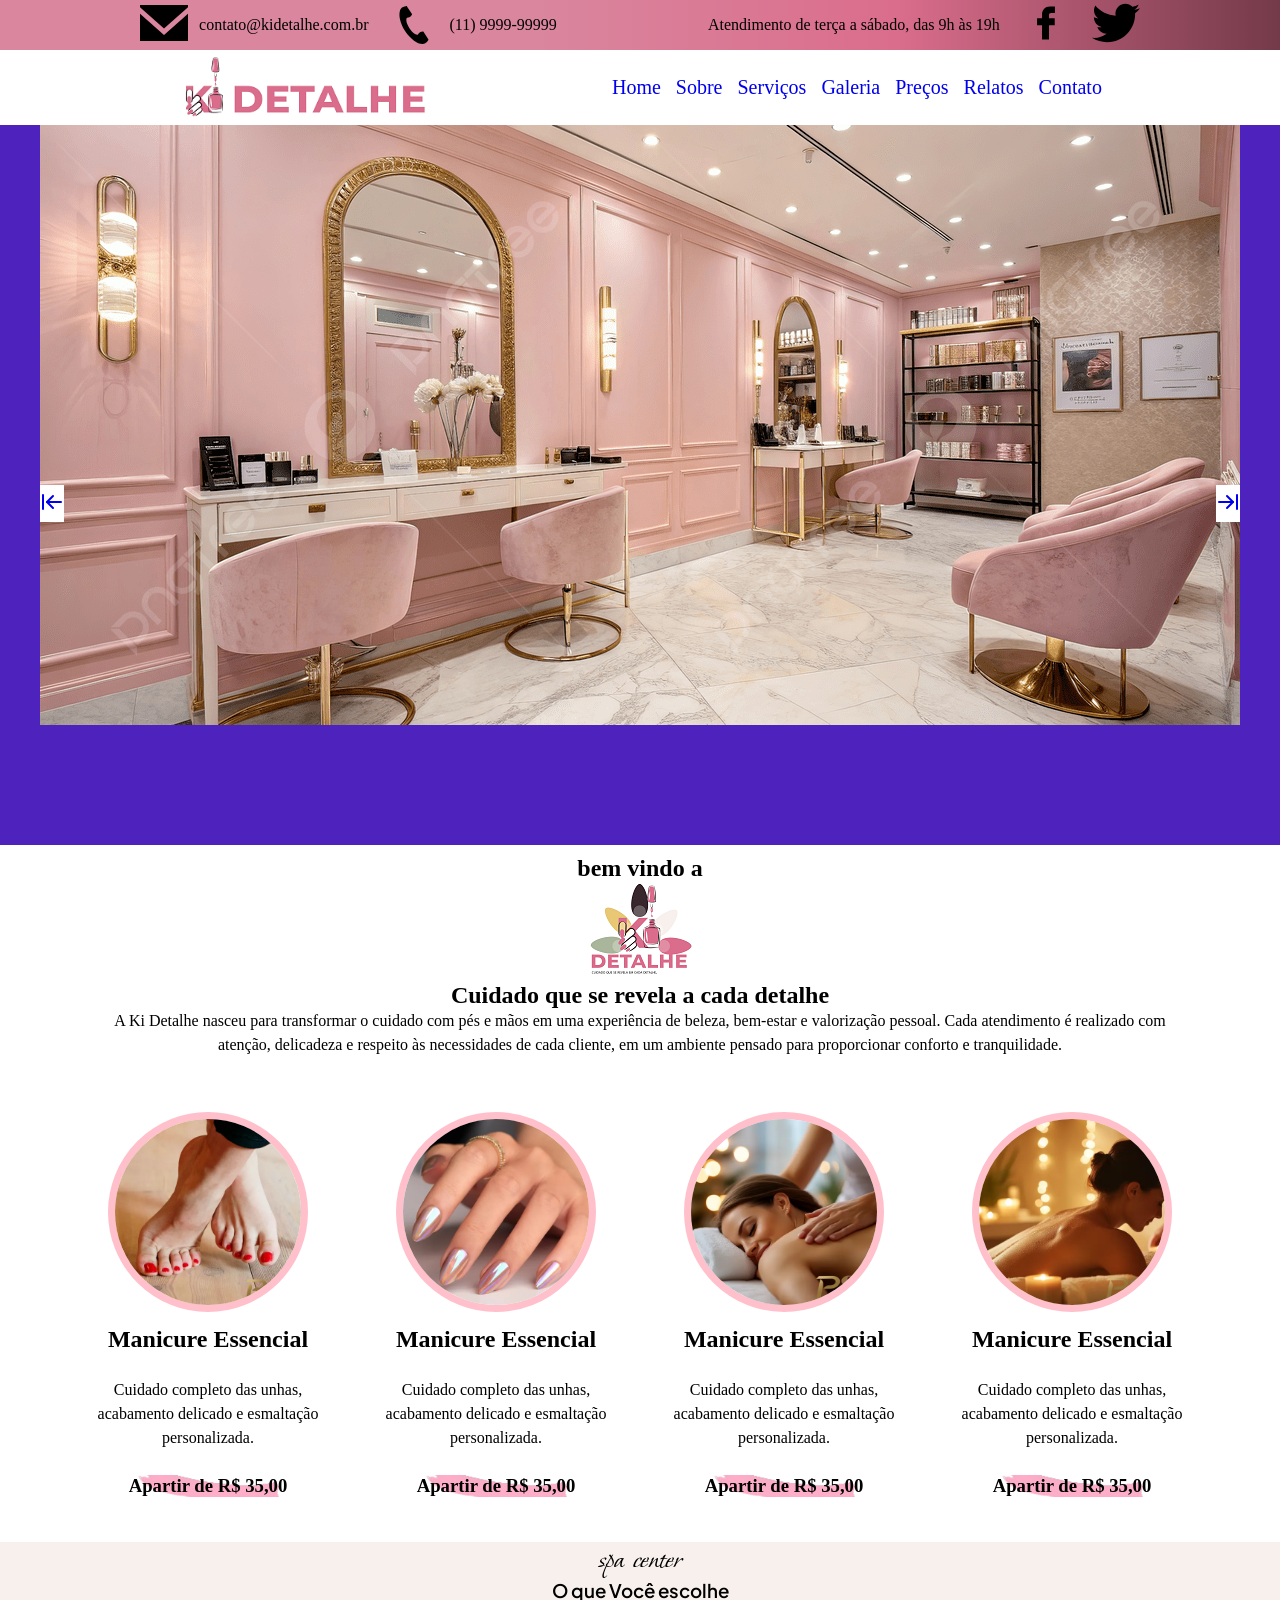
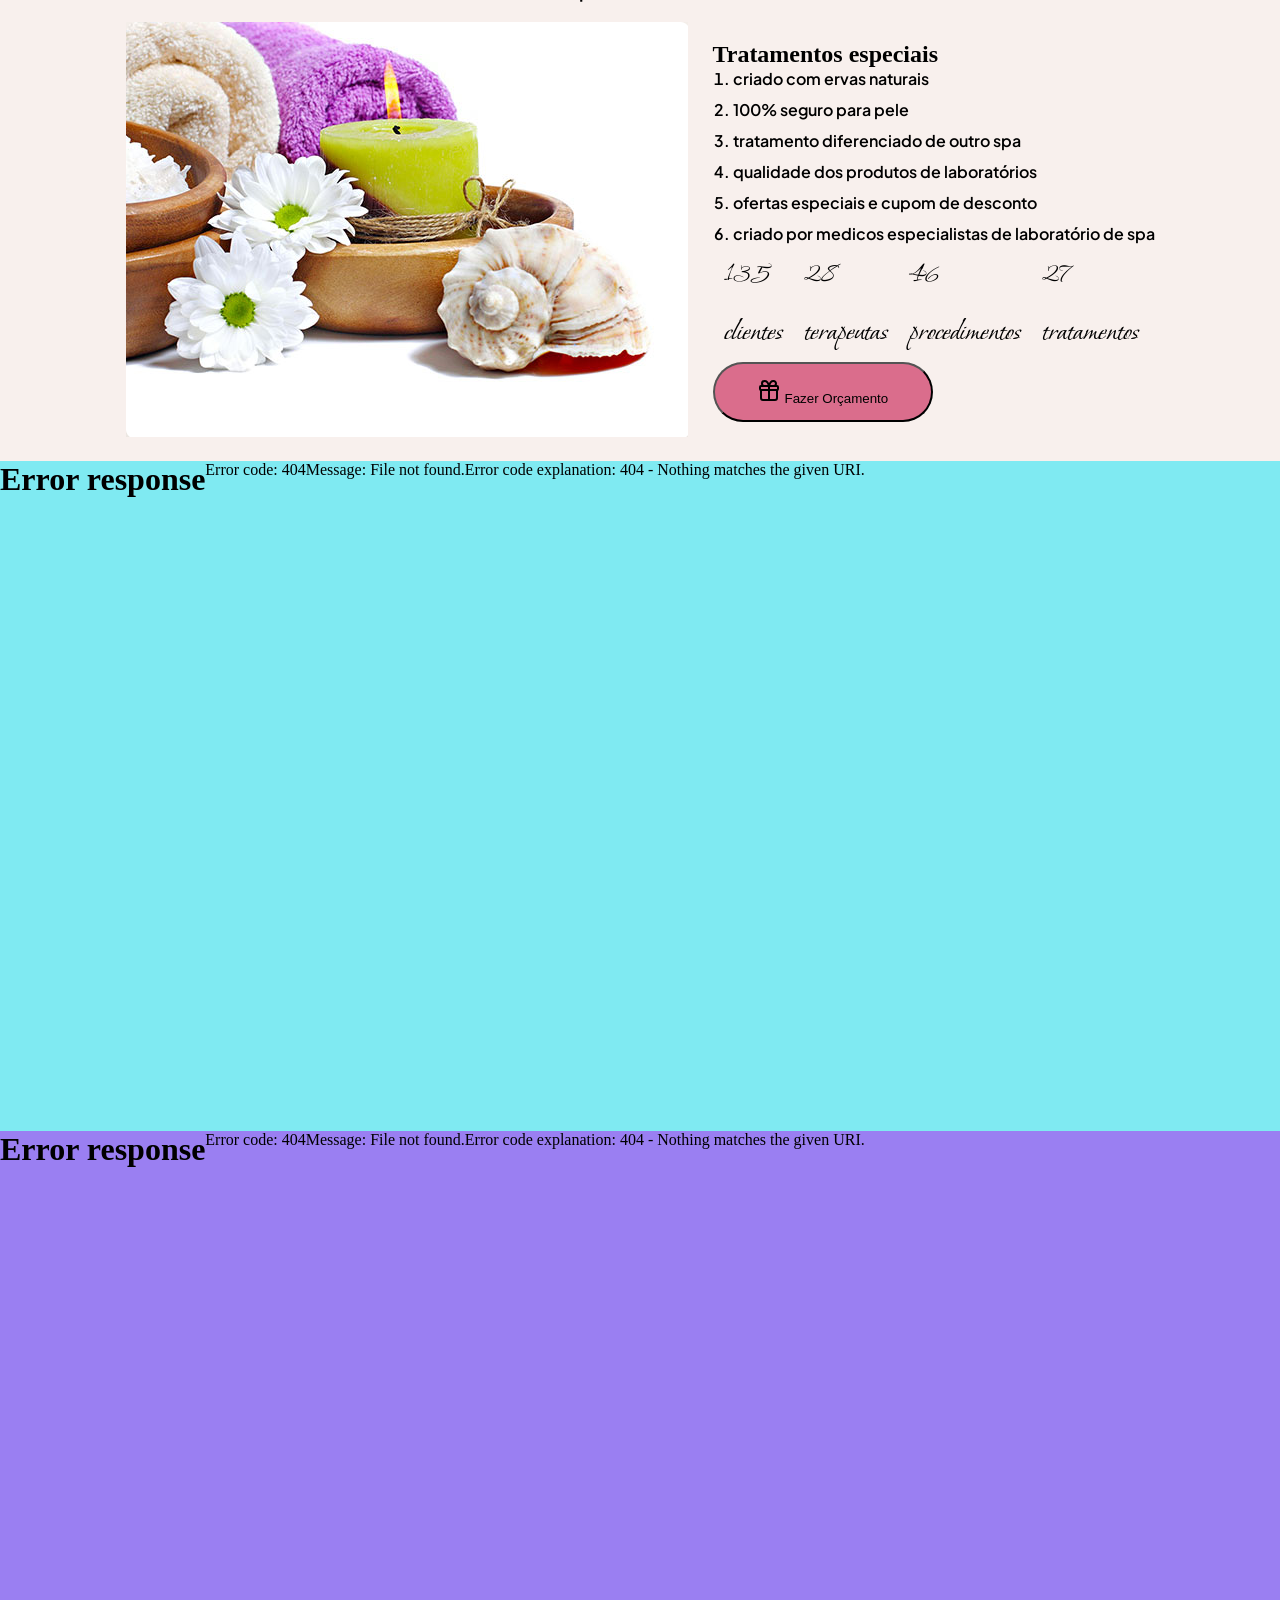
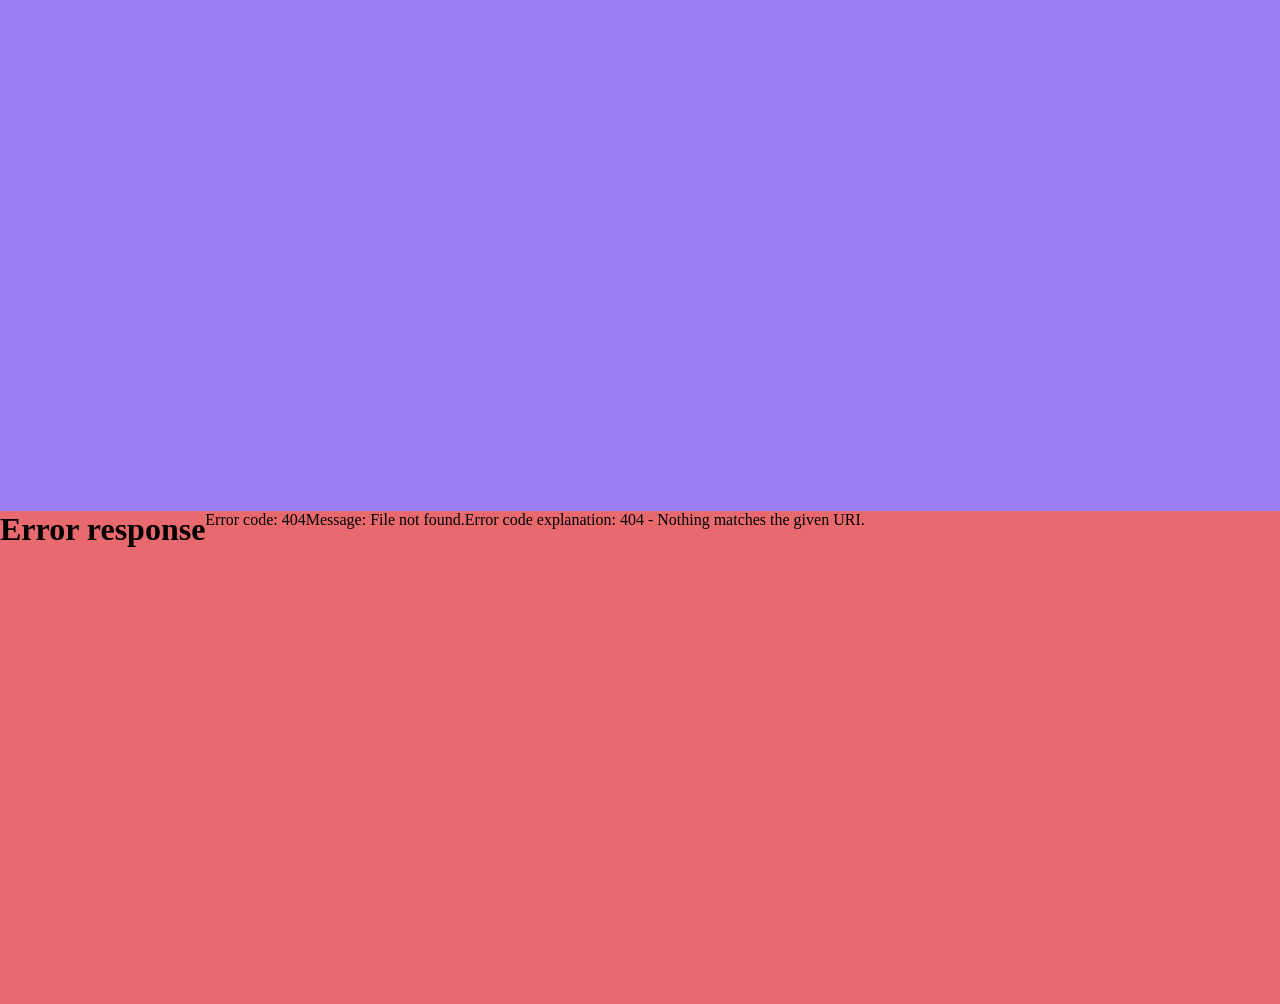
==== index.html @ 9869a2ab "comportamento do slide do hero" ====
<!DOCTYPE html>
<html lang="pt-BR">
<head>
    <meta charset="UTF-8">
    <meta name="viewport" content="width=device-width, initial-scale=1.0">
    <title>Ki detalhe - pés e mãos</title>
    <meta name="description" content="Página de cuidados de beleza para pés e mãos, cuide bem da saúde dos seus pés">
    <meta name="keywords" content="estestica, pedicure">
    <meta property="og:title" content="Ki detalhe - pés e mãos">
    <meta property="og:description" content="Página de cuidados de beleza para pés e mãos, cuide bem da saúde dos seus pés">
    <meta property="og:type" content="website">
    <meta property="og:url" content="https://www.example.com">
    <meta property="og:image" content="https://www.example.com/image.jpg">
    <meta name="twitter:card" content="summary_large_image">
    <meta name="twitter:title" content="Ki detalhe - pés e mãos">
    <meta name="twitter:description" content="Página de cuidados de beleza para pés e mãos, cuide bem da saúde dos seus pés">
    <meta name="twitter:image" content="https://www.example.com/image.jpg">
    <link rel="preconnect" href="https://fonts.googleapis.com">
    <link rel="preconnect" href="https://fonts.gstatic.com" crossorigin>
    <link href="https://fonts.googleapis.com/css2?family=Bonheur+Royale&family=Plus+Jakarta+Sans:ital,wght@0,200..800;1,200..800&display=swap" rel="stylesheet">
    <link rel="stylesheet" href="src/css/style.css">
    <script src="./src/js/lucide.min.js"></script>
    <!-- <script src="./src/js/scriptAula1JS.js"></script> -->
     
</head>
<body>
    <header>
        <nav>
            <ul class="nav-secundaria">
                <li class="nav-secundaria--coluna1">
                    <span>
                        <a href="#contato">
                            <svg width="48px" height="48px" viewBox="0 -2.5 20 20" version="1.1" xmlns="http://www.w3.org/2000/svg" xmlns:xlink="http://www.w3.org/1999/xlink" fill="#000000"><g id="SVGRepo_bgCarrier" stroke-width="0"></g><g id="SVGRepo_tracerCarrier" stroke-linecap="round" stroke-linejoin="round"></g><g id="SVGRepo_iconCarrier"> <title>email [#1572]</title> <desc>Created with Sketch.</desc> <defs> </defs> <g id="Page-1" stroke="none" stroke-width="1" fill="none" fill-rule="evenodd"> <g id="Dribbble-Light-Preview" transform="translate(-340.000000, -922.000000)" fill="#000000"> <g id="icons" transform="translate(56.000000, 160.000000)"> <path d="M294,774.474 L284,765.649 L284,777 L304,777 L304,765.649 L294,774.474 Z M294.001,771.812 L284,762.981 L284,762 L304,762 L304,762.981 L294.001,771.812 Z" id="email-[#1572]"> </path> </g> </g> </g> </g></svg>
                        </a>
                        <text class="texto-nav-secundaria">contato@kidetalhe.com.br</text>
                    </span>
                    <span>
                        <svg  class="texto-nav-secundaria" height="38px" width="48px" version="1.1" id="_x32_" xmlns="http://www.w3.org/2000/svg" xmlns:xlink="http://www.w3.org/1999/xlink" viewBox="0 0 512 512" xml:space="preserve" fill="#000000"><g id="SVGRepo_bgCarrier" stroke-width="0"></g><g id="SVGRepo_tracerCarrier" stroke-linecap="round" stroke-linejoin="round"></g><g id="SVGRepo_iconCarrier"> <style type="text/css"> .st0{fill:#000000;} </style> <g> <path class="st0" d="M94.811,21.696c-35.18,22.816-42.091,94.135-28.809,152.262c10.344,45.266,32.336,105.987,69.42,163.165 c34.886,53.79,83.557,102.022,120.669,129.928c47.657,35.832,115.594,58.608,150.774,35.792 c17.789-11.537,44.218-43.058,45.424-48.714c0,0-15.498-23.896-18.899-29.14l-51.972-80.135 c-3.862-5.955-28.082-0.512-40.386,6.457c-16.597,9.404-31.882,34.636-31.882,34.636c-11.38,6.575-20.912,0.024-40.828-9.142 c-24.477-11.262-51.997-46.254-73.9-77.947c-20.005-32.923-40.732-72.322-41.032-99.264c-0.247-21.922-2.341-33.296,8.304-41.006 c0,0,29.272-3.666,44.627-14.984c11.381-8.392,26.228-28.286,22.366-34.242l-51.972-80.134c-3.401-5.244-18.899-29.14-18.899-29.14 C152.159-1.117,112.6,10.159,94.811,21.696z"></path> </g> </g></svg>
                        <text class="texto-nav-secundaria">(11) 9999-99999</text>
                    </span>
                </li>
                <li class="nav-secundaria--coluna2">
                    <span>
                        <text class="texto-nav-secundaria">Atendimento de terça a sábado, das 9h às 19h</text>
                    </span>
                    <span>
                        <a href="https://facebook.com/kidetalhe" target="_blank">
                            <svg fill="#000000" width="48px" height="48px" viewBox="0 0 32 32" xmlns="http://www.w3.org/2000/svg"><g id="SVGRepo_bgCarrier" stroke-width="0"></g><g id="SVGRepo_tracerCarrier" stroke-linecap="round" stroke-linejoin="round"></g><g id="SVGRepo_iconCarrier"><path d="M21.95 5.005l-3.306-.004c-3.206 0-5.277 2.124-5.277 5.415v2.495H10.05v4.515h3.317l-.004 9.575h4.641l.004-9.575h3.806l-.003-4.514h-3.803v-2.117c0-1.018.241-1.533 1.566-1.533l2.366-.001.01-4.256z"></path></g></svg>
                        </a>
                    </span>
                    <span>
                        <a href="https://x.com/kidetalhe" target="_blank">
                            <svg width="48px" height="48px" viewBox="0 -2 20 20" version="1.1" xmlns="http://www.w3.org/2000/svg" xmlns:xlink="http://www.w3.org/1999/xlink" fill="#000000"><g id="SVGRepo_bgCarrier" stroke-width="0"></g><g id="SVGRepo_tracerCarrier" stroke-linecap="round" stroke-linejoin="round"></g><g id="SVGRepo_iconCarrier"> <title>twitter [#154]</title> <desc>Created with Sketch.</desc> <defs> </defs> <g id="Page-1" stroke="none" stroke-width="1" fill="none" fill-rule="evenodd"> <g id="Dribbble-Light-Preview" transform="translate(-60.000000, -7521.000000)" fill="#000000"> <g id="icons" transform="translate(56.000000, 160.000000)"> <path d="M10.29,7377 C17.837,7377 21.965,7370.84365 21.965,7365.50546 C21.965,7365.33021 21.965,7365.15595 21.953,7364.98267 C22.756,7364.41163 23.449,7363.70276 24,7362.8915 C23.252,7363.21837 22.457,7363.433 21.644,7363.52751 C22.5,7363.02244 23.141,7362.2289 23.448,7361.2926 C22.642,7361.76321 21.761,7362.095 20.842,7362.27321 C19.288,7360.64674 16.689,7360.56798 15.036,7362.09796 C13.971,7363.08447 13.518,7364.55538 13.849,7365.95835 C10.55,7365.79492 7.476,7364.261 5.392,7361.73762 C4.303,7363.58363 4.86,7365.94457 6.663,7367.12996 C6.01,7367.11125 5.371,7366.93797 4.8,7366.62489 L4.8,7366.67608 C4.801,7368.5989 6.178,7370.2549 8.092,7370.63591 C7.488,7370.79836 6.854,7370.82199 6.24,7370.70483 C6.777,7372.35099 8.318,7373.47829 10.073,7373.51078 C8.62,7374.63513 6.825,7375.24554 4.977,7375.24358 C4.651,7375.24259 4.325,7375.22388 4,7375.18549 C5.877,7376.37088 8.06,7377 10.29,7376.99705" id="twitter-[#154]"> </path> </g> </g> </g> </g></svg>
                        </a>
                    </span>
                </li>
            </ul>
            <ul class="nav-primaria">
               <img src="./src/img/navbar/logo.png" alt="logo do kidetalhe" id="logo">
               <ul class="navegacao">
                    <li>
                        <a href="#">Home</a>
                    </li>
                    <li>
                        <a href="#about_section">Sobre</a>
                    </li>
                    <li>
                        <a href="#services_section">Serviços</a>
                    </li>
                    <li>
                        <a href="#gallery_section">Galeria</a>
                    </li>
                    <li>
                        <a href="#prices_section">Preços</a>
                    </li>
                    <li>
                        <a href="#rating_sectino">Relatos</a>
                    </li>
                    <li>
                        <a href="contato.html">Contato</a>
                    </li>
               </ul>
            </ul>
        </nav>
    </header>
    <main>
        <section id="hero">
            
        </section>
        <section id="sobre">
            
        </section>
        <section id="servicos">
            
        </section>
        <section id="galeria">

        </section>
        <section id="precos">

        </section>
        <section id="relatos">

        </section>
    </main>
    <footer>

    </footer>



  <script src="./src/js/main.js"></script>
  <script src="./src/js/hero_slide.js"></script>
<script>
    

</script>
</body>
</html>
---- src/css/style.css ----
@import url('./variaveis.css');
@import url('./base.css');
@import url('./responsivo.css');
@import url('./navbar.css');
@import url('./hero.css');
@import url('./sobre.css');
@import url('./servicos.css');
@import url('./galeria.css');
@import url('./precos.css');
@import url('./relatos.css');
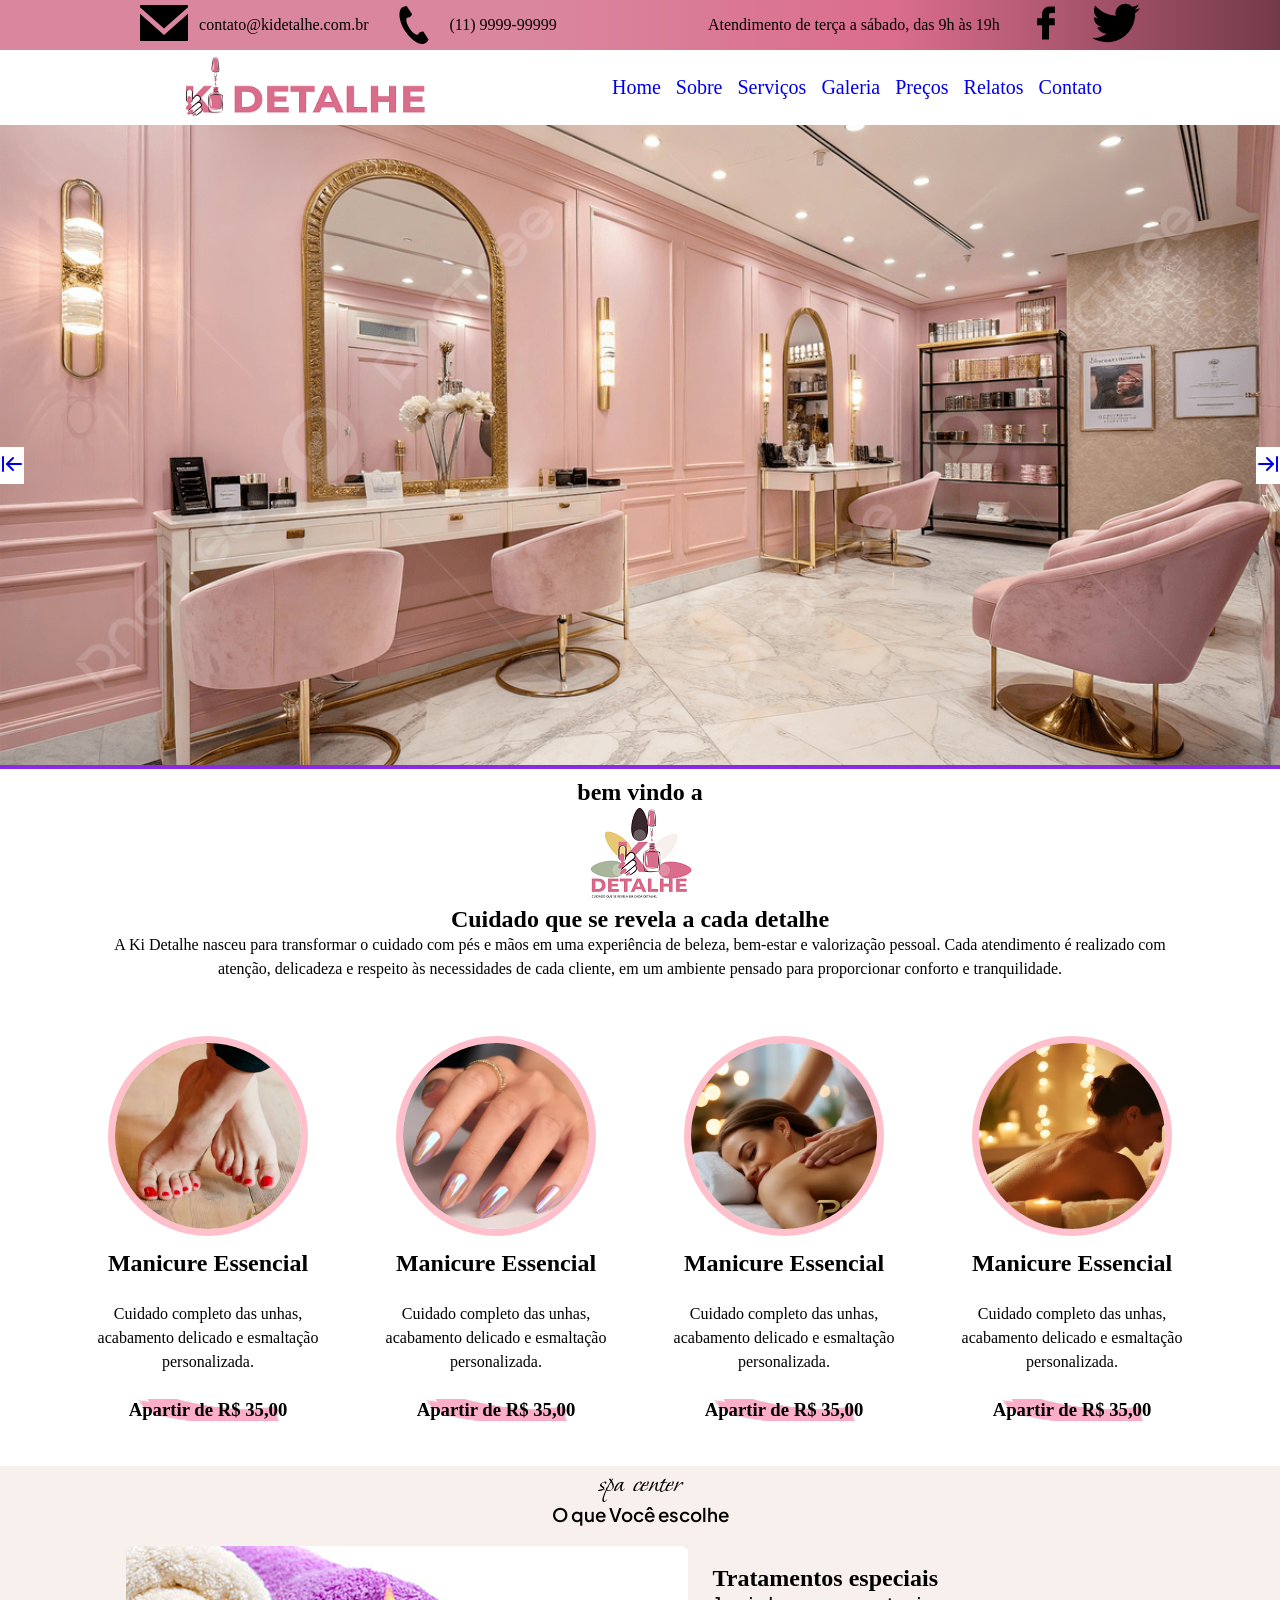
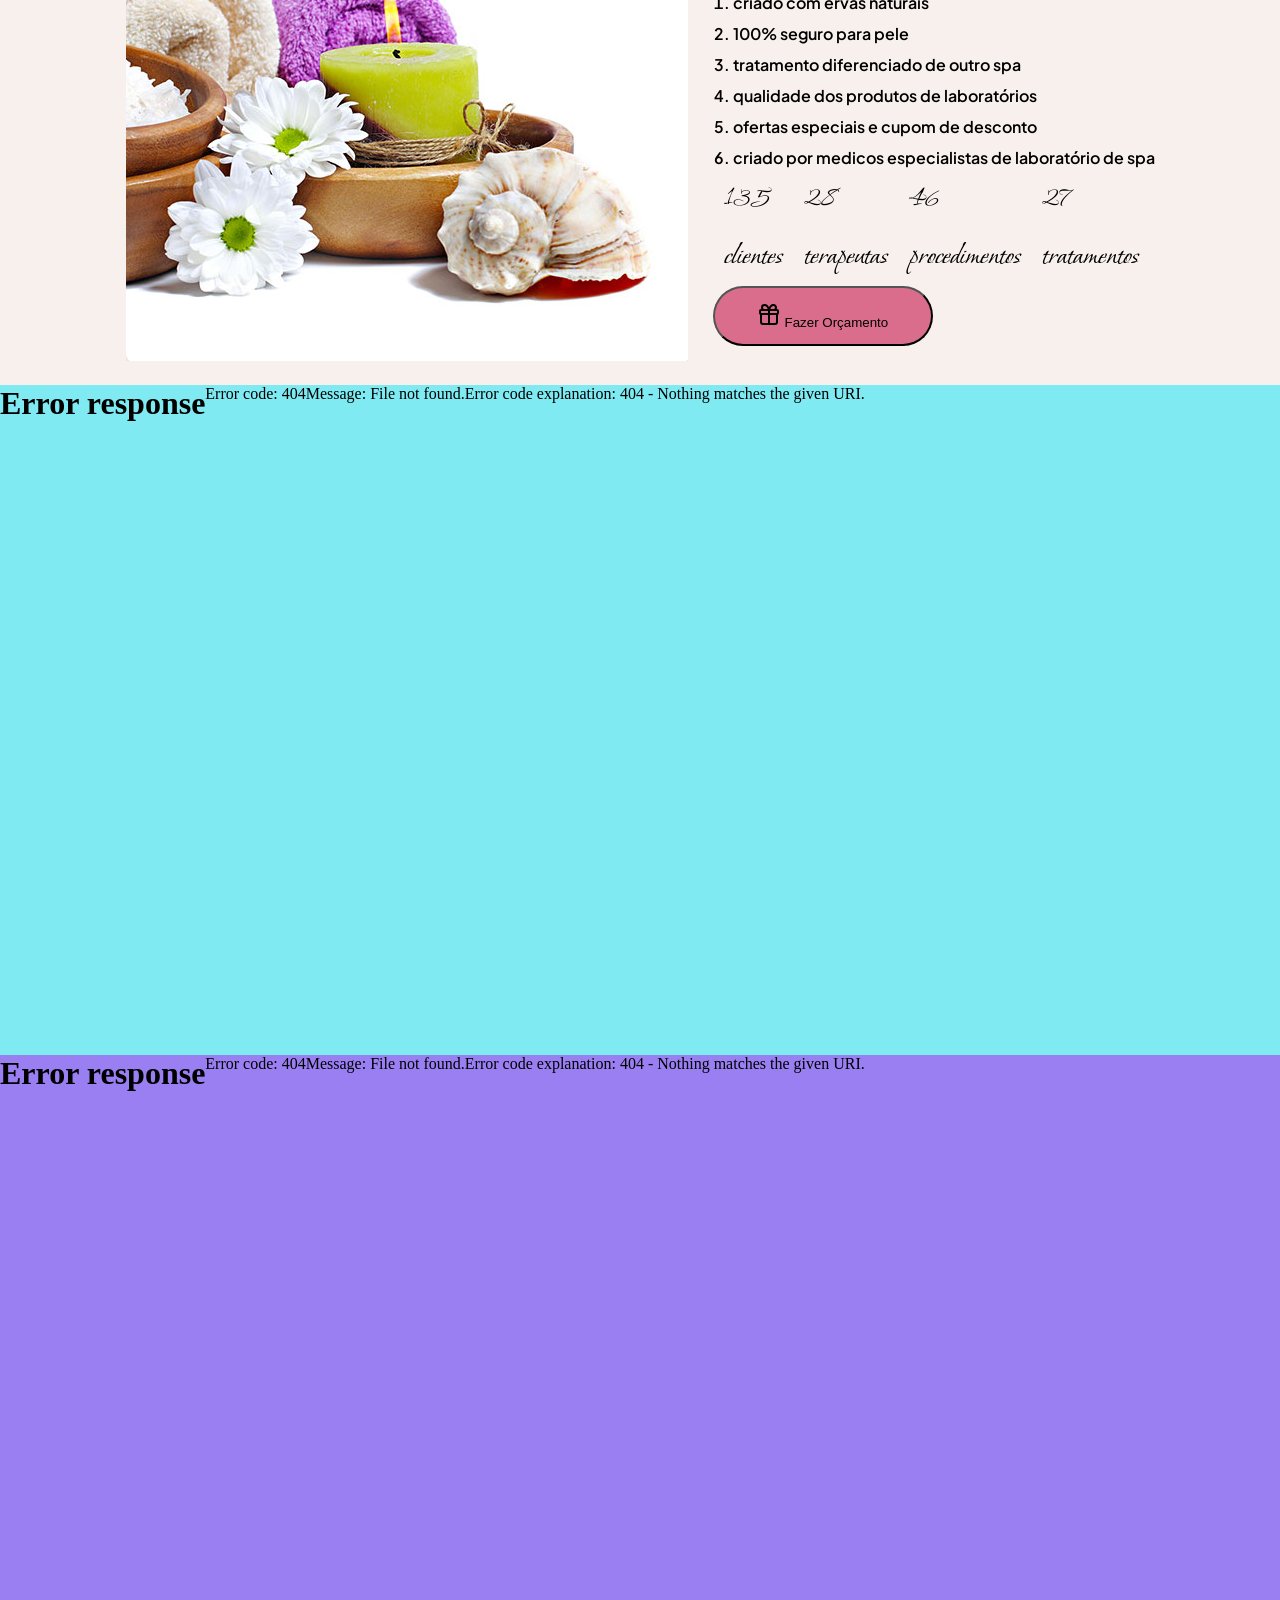
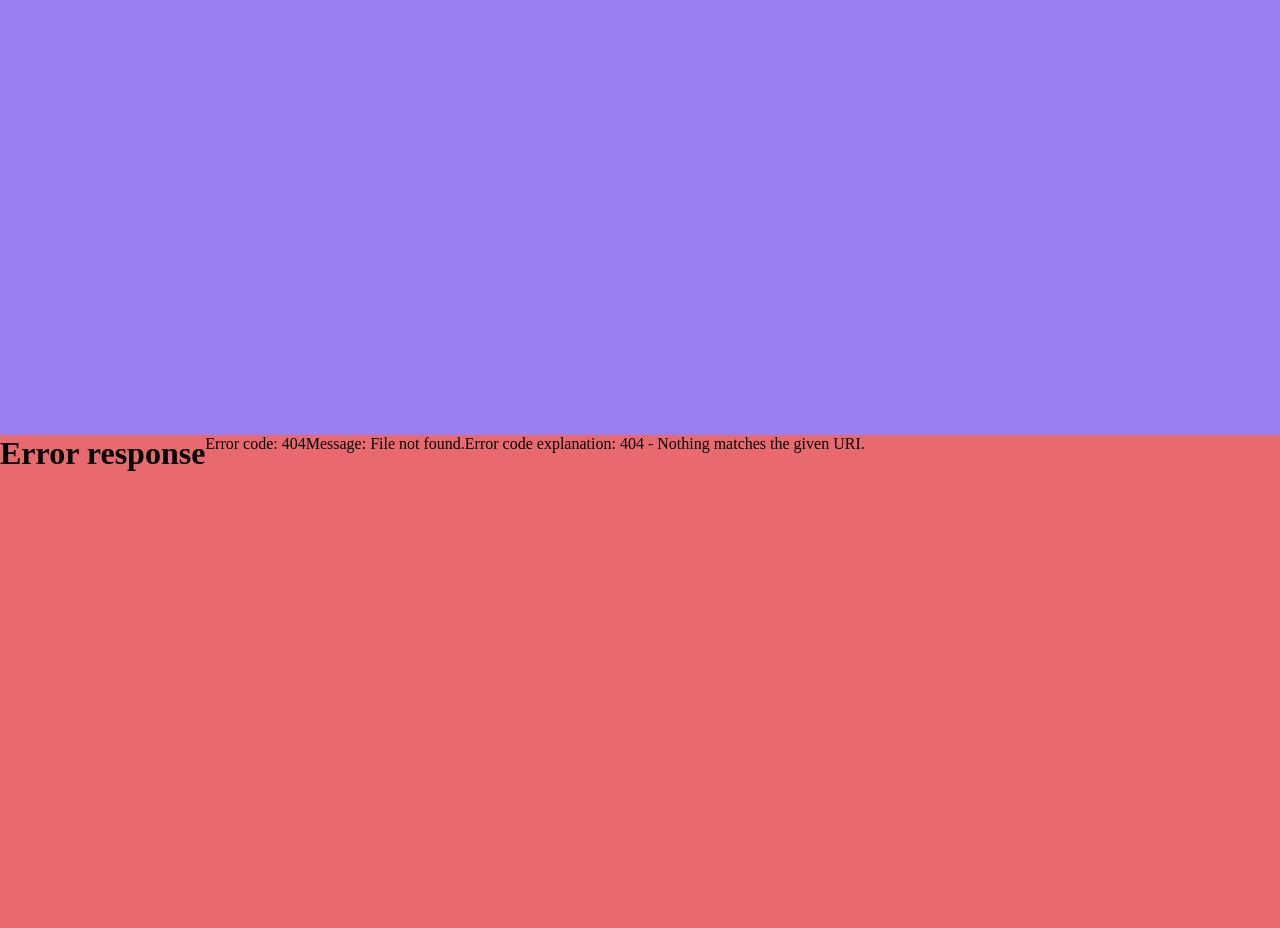
==== commit 8b33406b: "criação do slide na seção hero (entendimento de arrays)" ====
--- a/index.html
+++ b/index.html
@@ -109,8 +109,7 @@
 
 
 
-  <script src="./src/js/main.js"></script>
-  <script src="./src/js/hero_slide.js"></script>
+  <script src="./src/js/main.js" type="module"></script>
 <script>
     
 
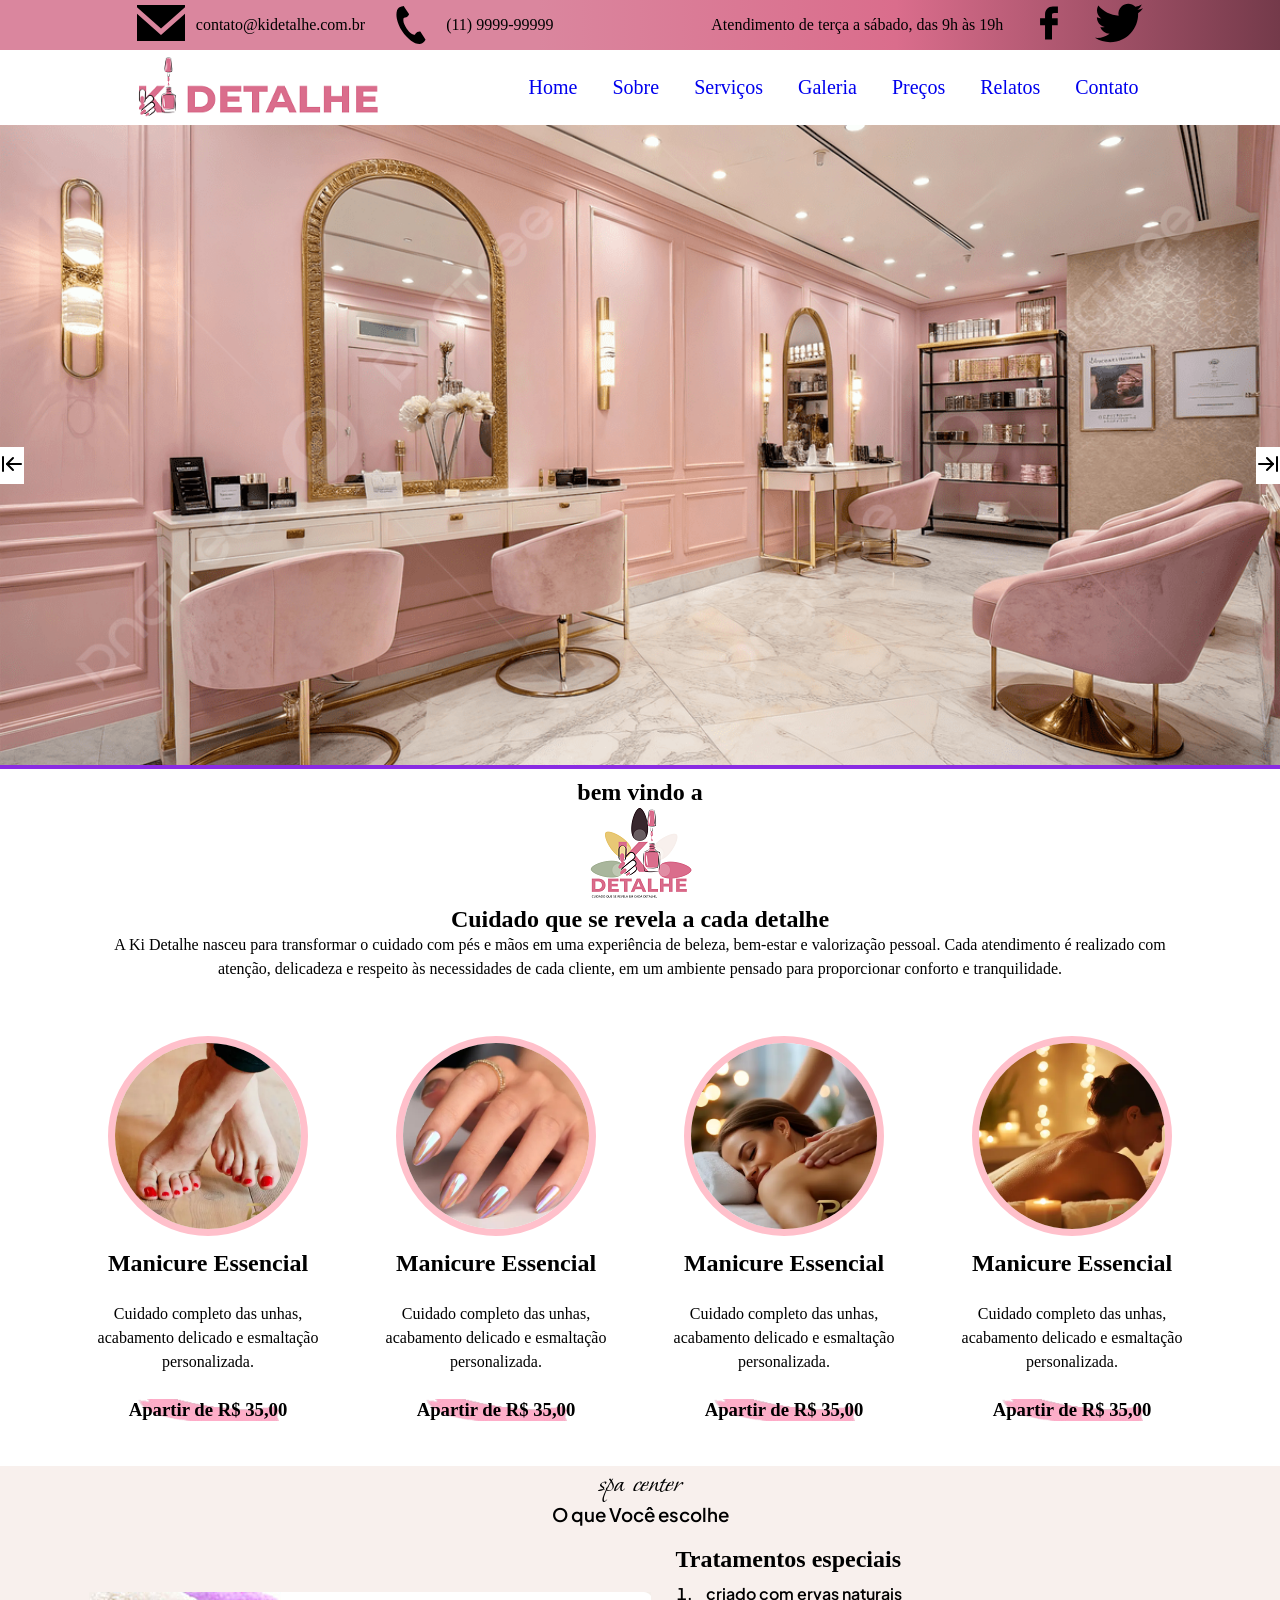
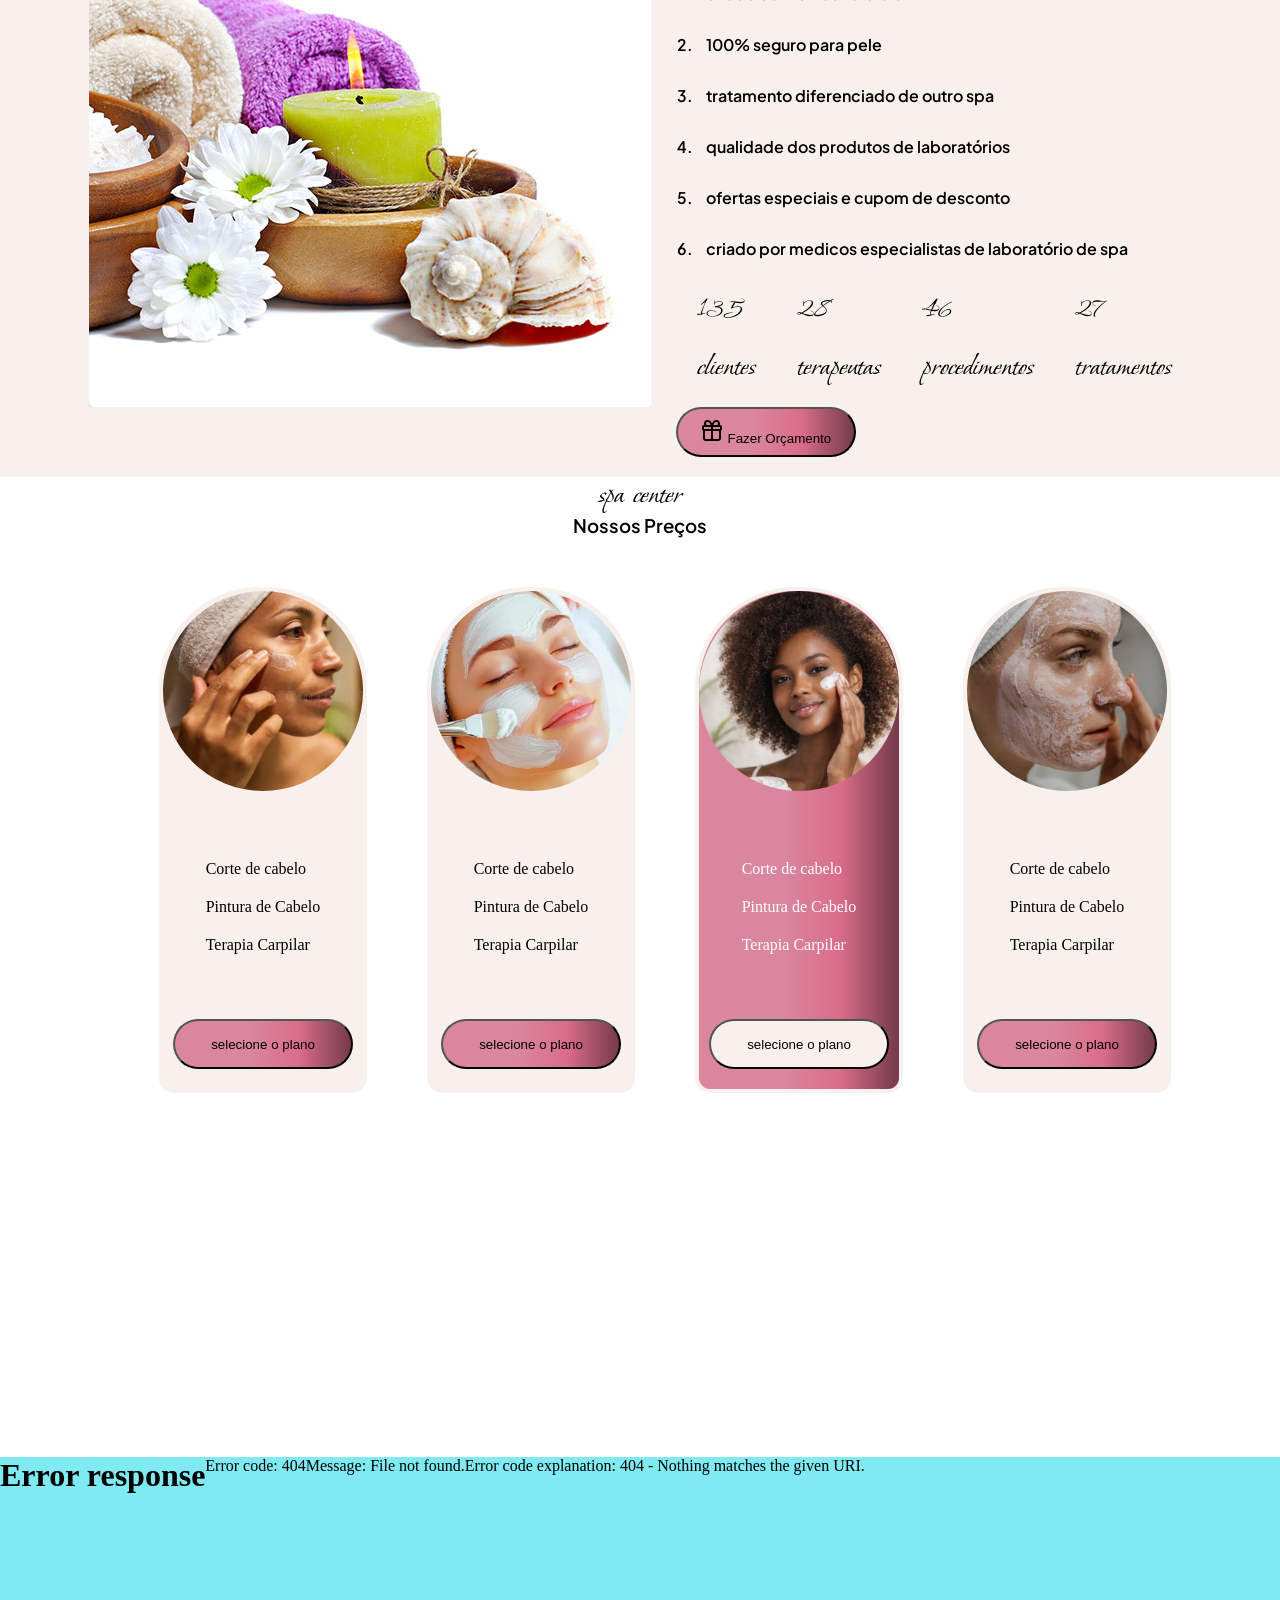
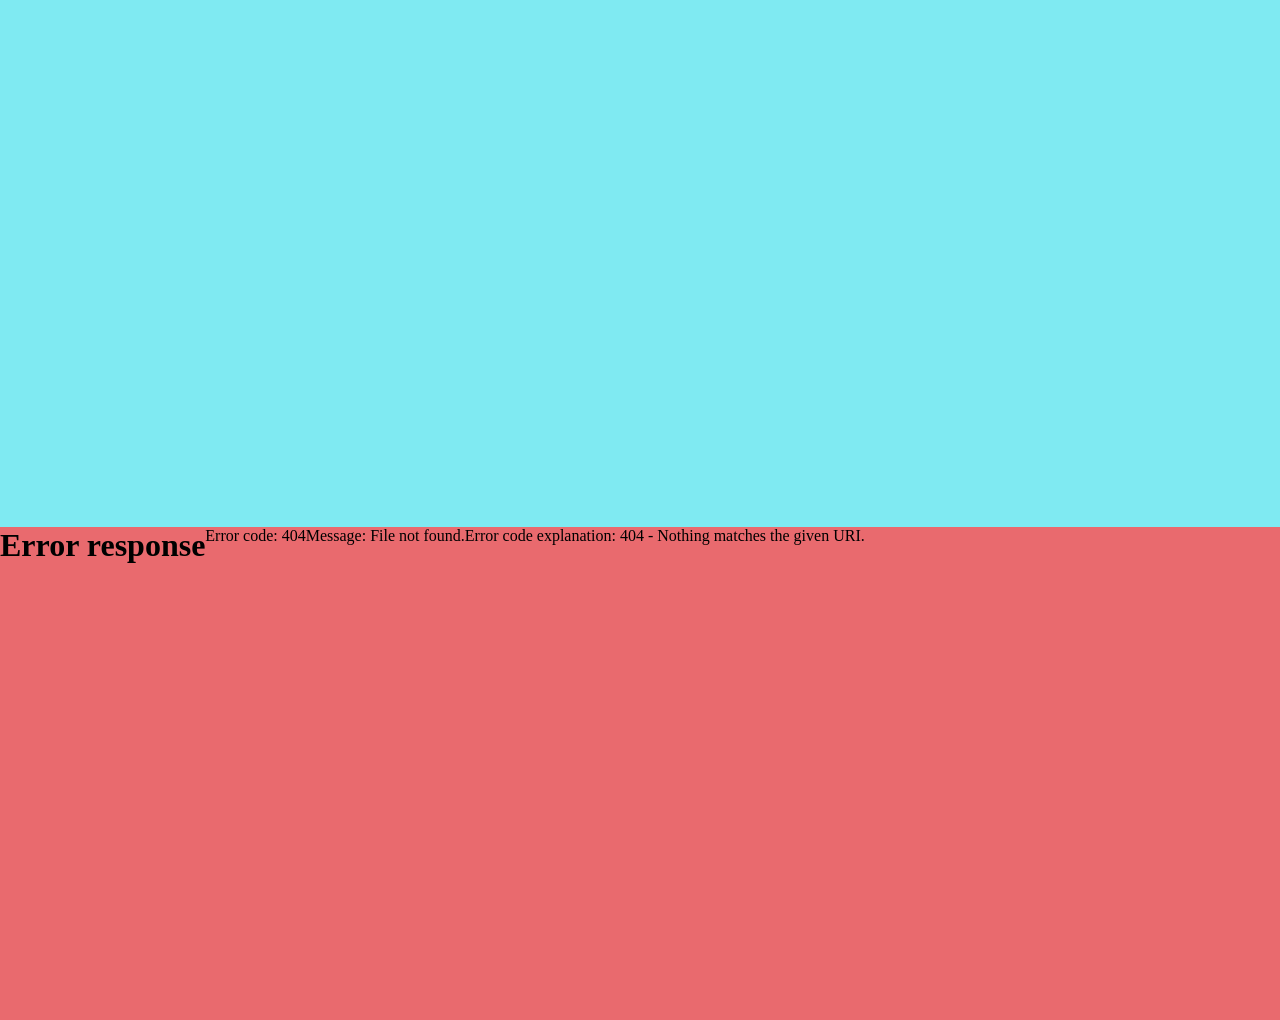
==== commit d037f2a3: "rerfatoração do serviço e criação da seção preços" ====
--- a/index.html
+++ b/index.html
@@ -24,64 +24,8 @@
      
 </head>
 <body>
-    <header>
-        <nav>
-            <ul class="nav-secundaria">
-                <li class="nav-secundaria--coluna1">
-                    <span>
-                        <a href="#contato">
-                            <svg width="48px" height="48px" viewBox="0 -2.5 20 20" version="1.1" xmlns="http://www.w3.org/2000/svg" xmlns:xlink="http://www.w3.org/1999/xlink" fill="#000000"><g id="SVGRepo_bgCarrier" stroke-width="0"></g><g id="SVGRepo_tracerCarrier" stroke-linecap="round" stroke-linejoin="round"></g><g id="SVGRepo_iconCarrier"> <title>email [#1572]</title> <desc>Created with Sketch.</desc> <defs> </defs> <g id="Page-1" stroke="none" stroke-width="1" fill="none" fill-rule="evenodd"> <g id="Dribbble-Light-Preview" transform="translate(-340.000000, -922.000000)" fill="#000000"> <g id="icons" transform="translate(56.000000, 160.000000)"> <path d="M294,774.474 L284,765.649 L284,777 L304,777 L304,765.649 L294,774.474 Z M294.001,771.812 L284,762.981 L284,762 L304,762 L304,762.981 L294.001,771.812 Z" id="email-[#1572]"> </path> </g> </g> </g> </g></svg>
-                        </a>
-                        <text class="texto-nav-secundaria">contato@kidetalhe.com.br</text>
-                    </span>
-                    <span>
-                        <svg  class="texto-nav-secundaria" height="38px" width="48px" version="1.1" id="_x32_" xmlns="http://www.w3.org/2000/svg" xmlns:xlink="http://www.w3.org/1999/xlink" viewBox="0 0 512 512" xml:space="preserve" fill="#000000"><g id="SVGRepo_bgCarrier" stroke-width="0"></g><g id="SVGRepo_tracerCarrier" stroke-linecap="round" stroke-linejoin="round"></g><g id="SVGRepo_iconCarrier"> <style type="text/css"> .st0{fill:#000000;} </style> <g> <path class="st0" d="M94.811,21.696c-35.18,22.816-42.091,94.135-28.809,152.262c10.344,45.266,32.336,105.987,69.42,163.165 c34.886,53.79,83.557,102.022,120.669,129.928c47.657,35.832,115.594,58.608,150.774,35.792 c17.789-11.537,44.218-43.058,45.424-48.714c0,0-15.498-23.896-18.899-29.14l-51.972-80.135 c-3.862-5.955-28.082-0.512-40.386,6.457c-16.597,9.404-31.882,34.636-31.882,34.636c-11.38,6.575-20.912,0.024-40.828-9.142 c-24.477-11.262-51.997-46.254-73.9-77.947c-20.005-32.923-40.732-72.322-41.032-99.264c-0.247-21.922-2.341-33.296,8.304-41.006 c0,0,29.272-3.666,44.627-14.984c11.381-8.392,26.228-28.286,22.366-34.242l-51.972-80.134c-3.401-5.244-18.899-29.14-18.899-29.14 C152.159-1.117,112.6,10.159,94.811,21.696z"></path> </g> </g></svg>
-                        <text class="texto-nav-secundaria">(11) 9999-99999</text>
-                    </span>
-                </li>
-                <li class="nav-secundaria--coluna2">
-                    <span>
-                        <text class="texto-nav-secundaria">Atendimento de terça a sábado, das 9h às 19h</text>
-                    </span>
-                    <span>
-                        <a href="https://facebook.com/kidetalhe" target="_blank">
-                            <svg fill="#000000" width="48px" height="48px" viewBox="0 0 32 32" xmlns="http://www.w3.org/2000/svg"><g id="SVGRepo_bgCarrier" stroke-width="0"></g><g id="SVGRepo_tracerCarrier" stroke-linecap="round" stroke-linejoin="round"></g><g id="SVGRepo_iconCarrier"><path d="M21.95 5.005l-3.306-.004c-3.206 0-5.277 2.124-5.277 5.415v2.495H10.05v4.515h3.317l-.004 9.575h4.641l.004-9.575h3.806l-.003-4.514h-3.803v-2.117c0-1.018.241-1.533 1.566-1.533l2.366-.001.01-4.256z"></path></g></svg>
-                        </a>
-                    </span>
-                    <span>
-                        <a href="https://x.com/kidetalhe" target="_blank">
-                            <svg width="48px" height="48px" viewBox="0 -2 20 20" version="1.1" xmlns="http://www.w3.org/2000/svg" xmlns:xlink="http://www.w3.org/1999/xlink" fill="#000000"><g id="SVGRepo_bgCarrier" stroke-width="0"></g><g id="SVGRepo_tracerCarrier" stroke-linecap="round" stroke-linejoin="round"></g><g id="SVGRepo_iconCarrier"> <title>twitter [#154]</title> <desc>Created with Sketch.</desc> <defs> </defs> <g id="Page-1" stroke="none" stroke-width="1" fill="none" fill-rule="evenodd"> <g id="Dribbble-Light-Preview" transform="translate(-60.000000, -7521.000000)" fill="#000000"> <g id="icons" transform="translate(56.000000, 160.000000)"> <path d="M10.29,7377 C17.837,7377 21.965,7370.84365 21.965,7365.50546 C21.965,7365.33021 21.965,7365.15595 21.953,7364.98267 C22.756,7364.41163 23.449,7363.70276 24,7362.8915 C23.252,7363.21837 22.457,7363.433 21.644,7363.52751 C22.5,7363.02244 23.141,7362.2289 23.448,7361.2926 C22.642,7361.76321 21.761,7362.095 20.842,7362.27321 C19.288,7360.64674 16.689,7360.56798 15.036,7362.09796 C13.971,7363.08447 13.518,7364.55538 13.849,7365.95835 C10.55,7365.79492 7.476,7364.261 5.392,7361.73762 C4.303,7363.58363 4.86,7365.94457 6.663,7367.12996 C6.01,7367.11125 5.371,7366.93797 4.8,7366.62489 L4.8,7366.67608 C4.801,7368.5989 6.178,7370.2549 8.092,7370.63591 C7.488,7370.79836 6.854,7370.82199 6.24,7370.70483 C6.777,7372.35099 8.318,7373.47829 10.073,7373.51078 C8.62,7374.63513 6.825,7375.24554 4.977,7375.24358 C4.651,7375.24259 4.325,7375.22388 4,7375.18549 C5.877,7376.37088 8.06,7377 10.29,7376.99705" id="twitter-[#154]"> </path> </g> </g> </g> </g></svg>
-                        </a>
-                    </span>
-                </li>
-            </ul>
-            <ul class="nav-primaria">
-               <img src="./src/img/navbar/logo.png" alt="logo do kidetalhe" id="logo">
-               <ul class="navegacao">
-                    <li>
-                        <a href="#">Home</a>
-                    </li>
-                    <li>
-                        <a href="#about_section">Sobre</a>
-                    </li>
-                    <li>
-                        <a href="#services_section">Serviços</a>
-                    </li>
-                    <li>
-                        <a href="#gallery_section">Galeria</a>
-                    </li>
-                    <li>
-                        <a href="#prices_section">Preços</a>
-                    </li>
-                    <li>
-                        <a href="#rating_sectino">Relatos</a>
-                    </li>
-                    <li>
-                        <a href="contato.html">Contato</a>
-                    </li>
-               </ul>
-            </ul>
-        </nav>
+    <header id="navbar">
+
     </header>
     <main>
         <section id="hero">
@@ -93,16 +37,17 @@
         <section id="servicos">
             
         </section>
-        <section id="galeria">
+        <section id="precos">
 
         </section>
-        <section id="precos">
+        <section id="galeria">
 
         </section>
         <section id="relatos">
 
         </section>
     </main>
+    <button class="btn-topo">Ao Topo</button>
     <footer>
 
     </footer>
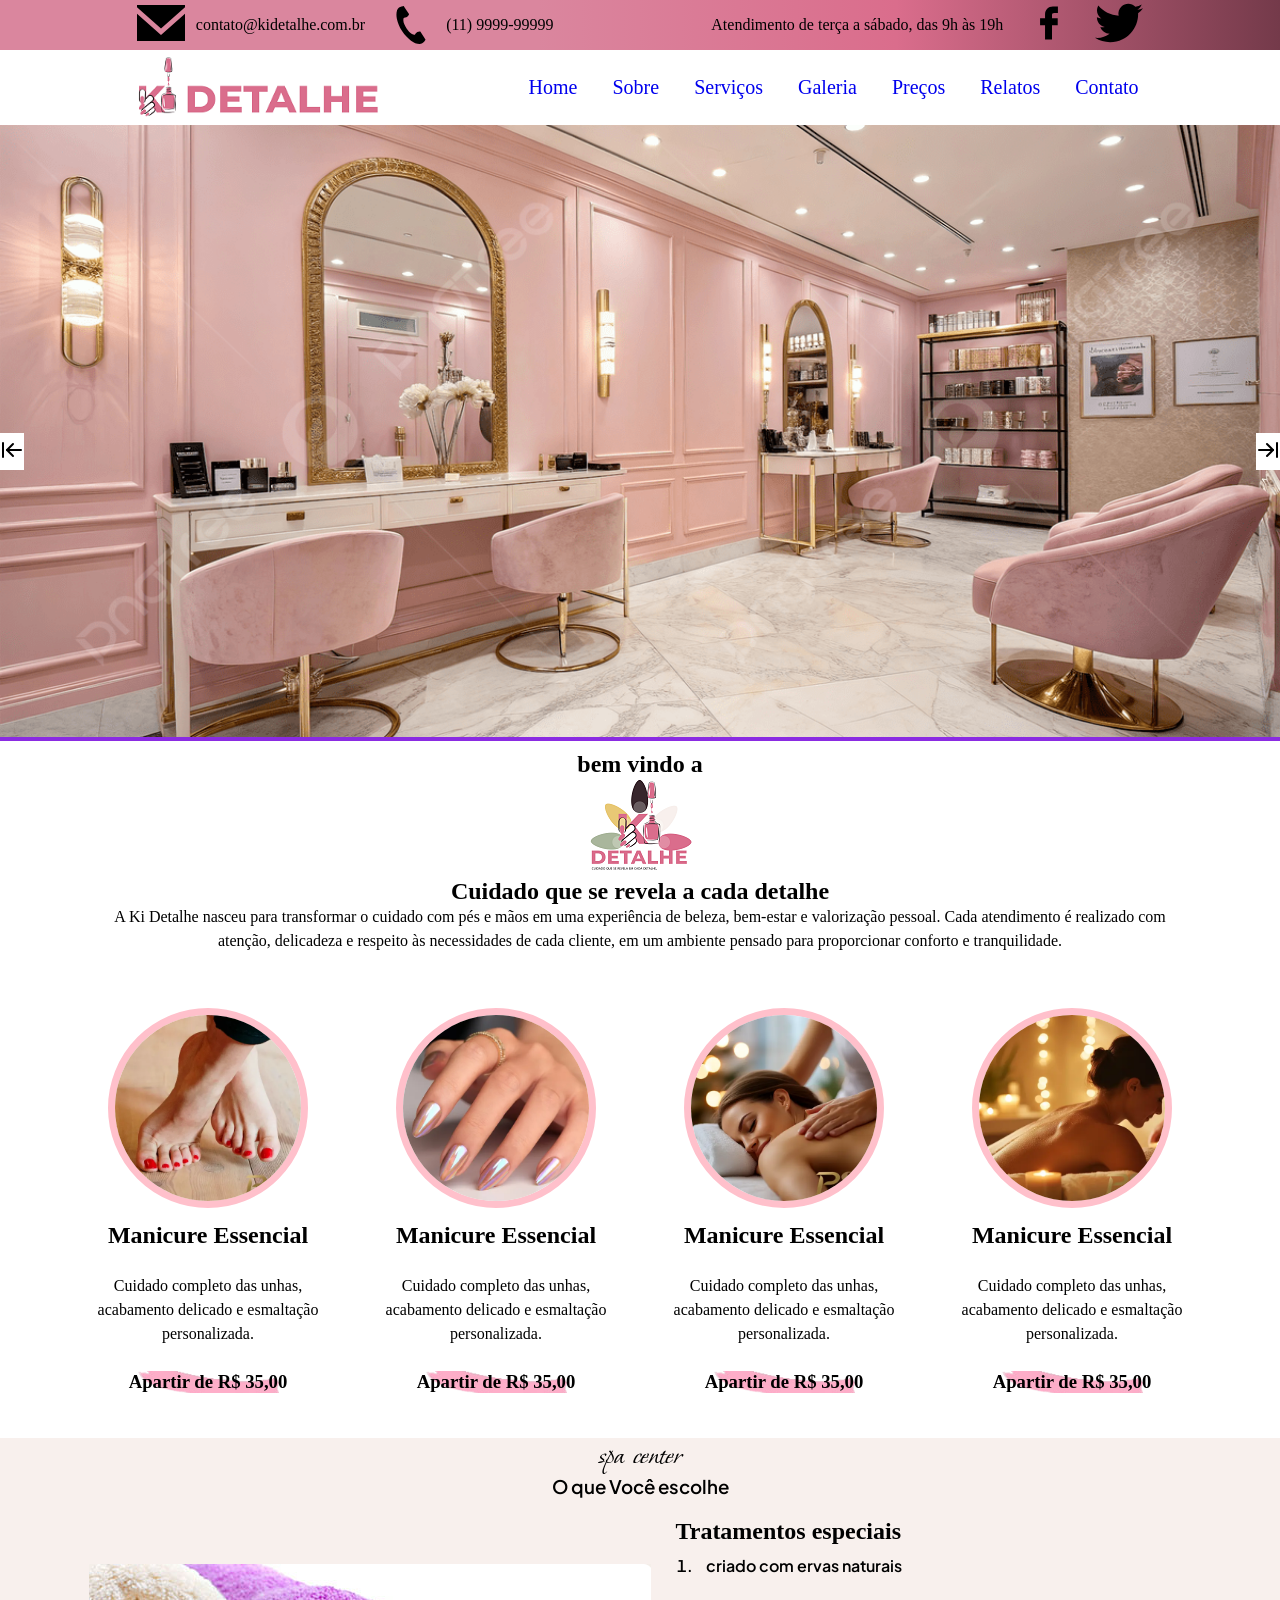
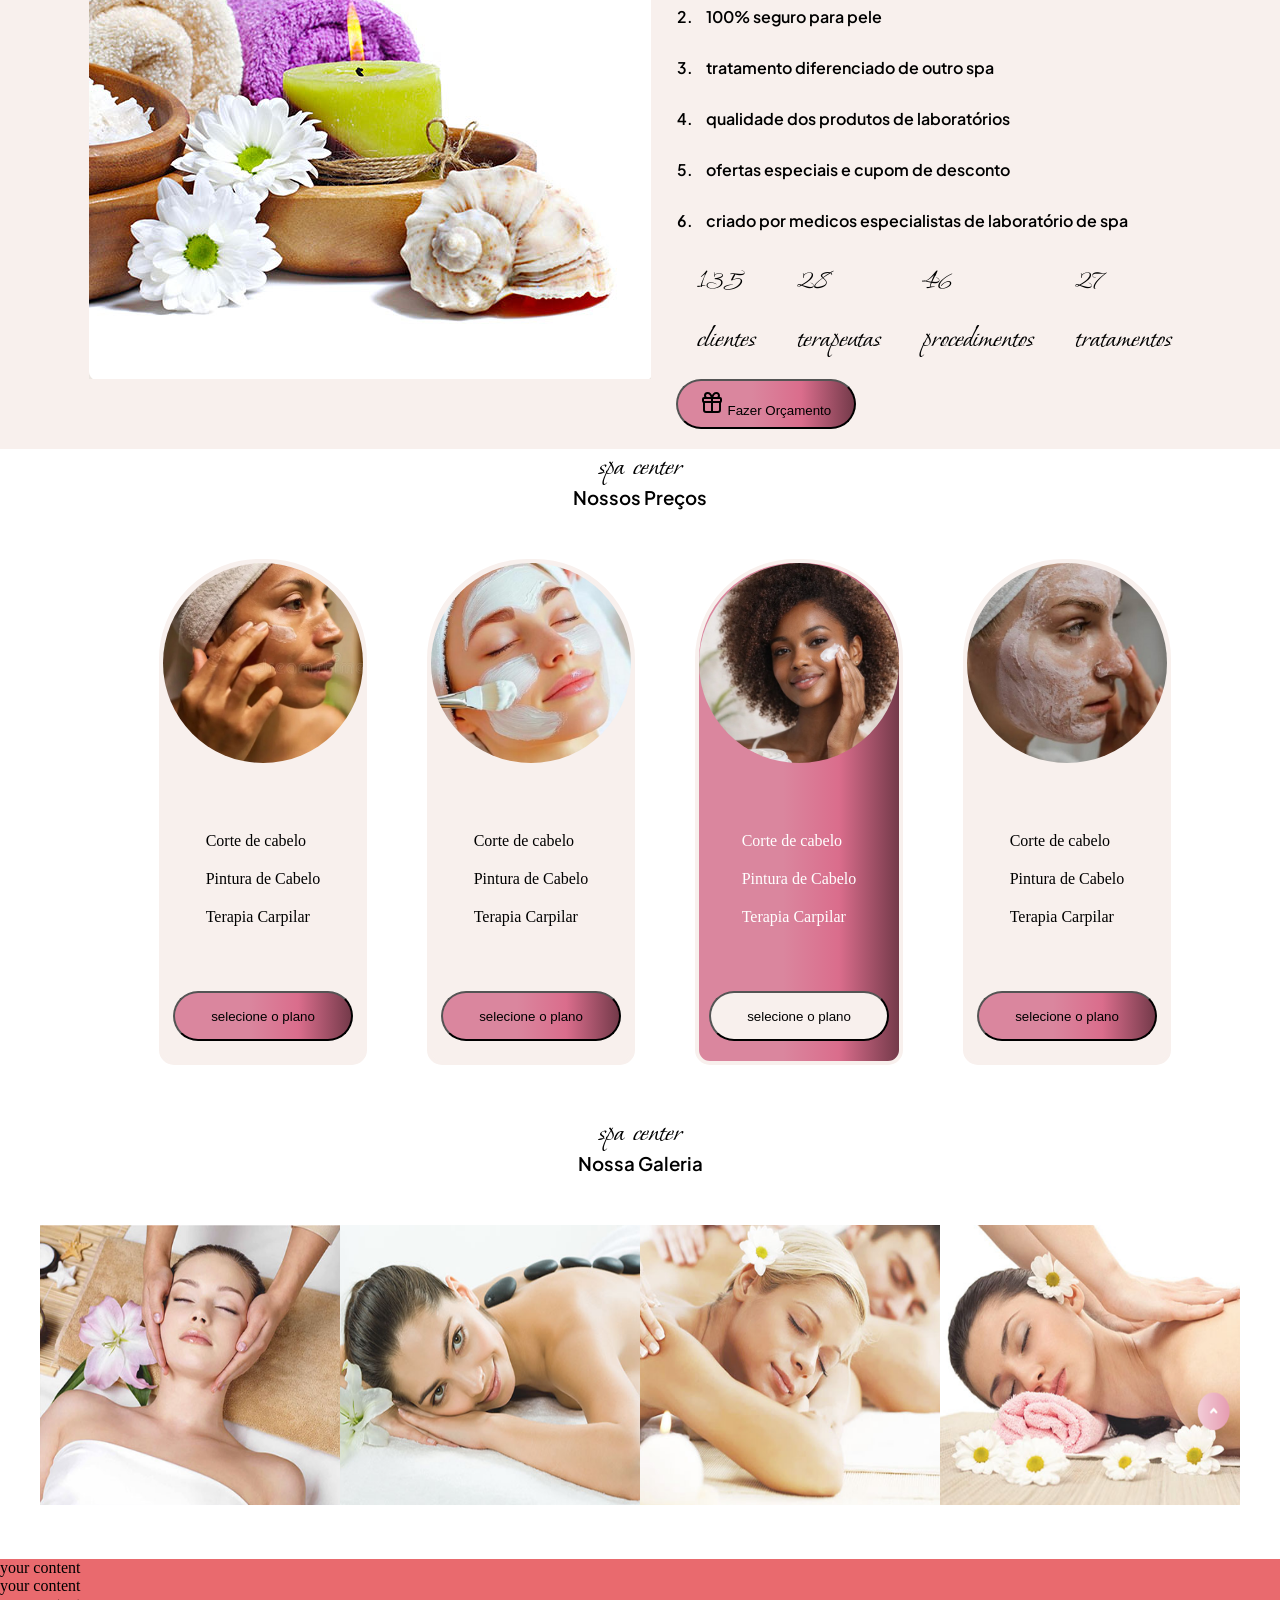
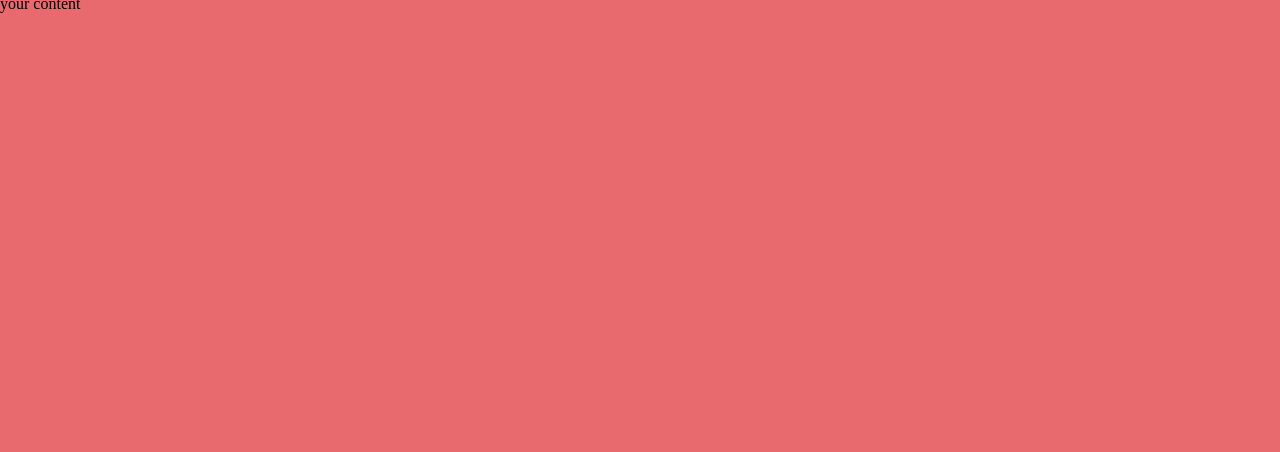
==== commit e5244172: "adição do slick" ====
--- a/index.html
+++ b/index.html
@@ -21,7 +21,6 @@
     <link rel="stylesheet" href="src/css/style.css">
     <script src="./src/js/lucide.min.js"></script>
     <!-- <script src="./src/js/scriptAula1JS.js"></script> -->
-     
 </head>
 <body>
     <header id="navbar">
@@ -55,9 +54,18 @@
 
 
   <script src="./src/js/main.js" type="module"></script>
-<script>
-    
+<script type="text/javascript" src="src/js/jquery-1.11.0.min.js"></script>
+  <script type="text/javascript" src="src/js/jquery-migrate-1.2.1.min.js"></script>
+  <script type="text/javascript" src="slick/slick.min.js"></script>
 
-</script>
+  <script type="text/javascript">
+    $(document).ready(function(){
+      $('.slick-slider').slick({
+        infinite: true,
+        slidesToShow: 3,
+        slidesToScroll: 1
+      });
+    });
+  </script>
 </body>
 </html>
--- a/src/css/style.css
+++ b/src/css/style.css
@@ -8,3 +8,7 @@
 @import url('./galeria.css');
 @import url('./precos.css');
 @import url('./relatos.css');
+@import url('./modal.css');
+@import url('./contato.css');
+@import url('../../slick/slick-theme.css');
+@import url('../../slick/slick.css');
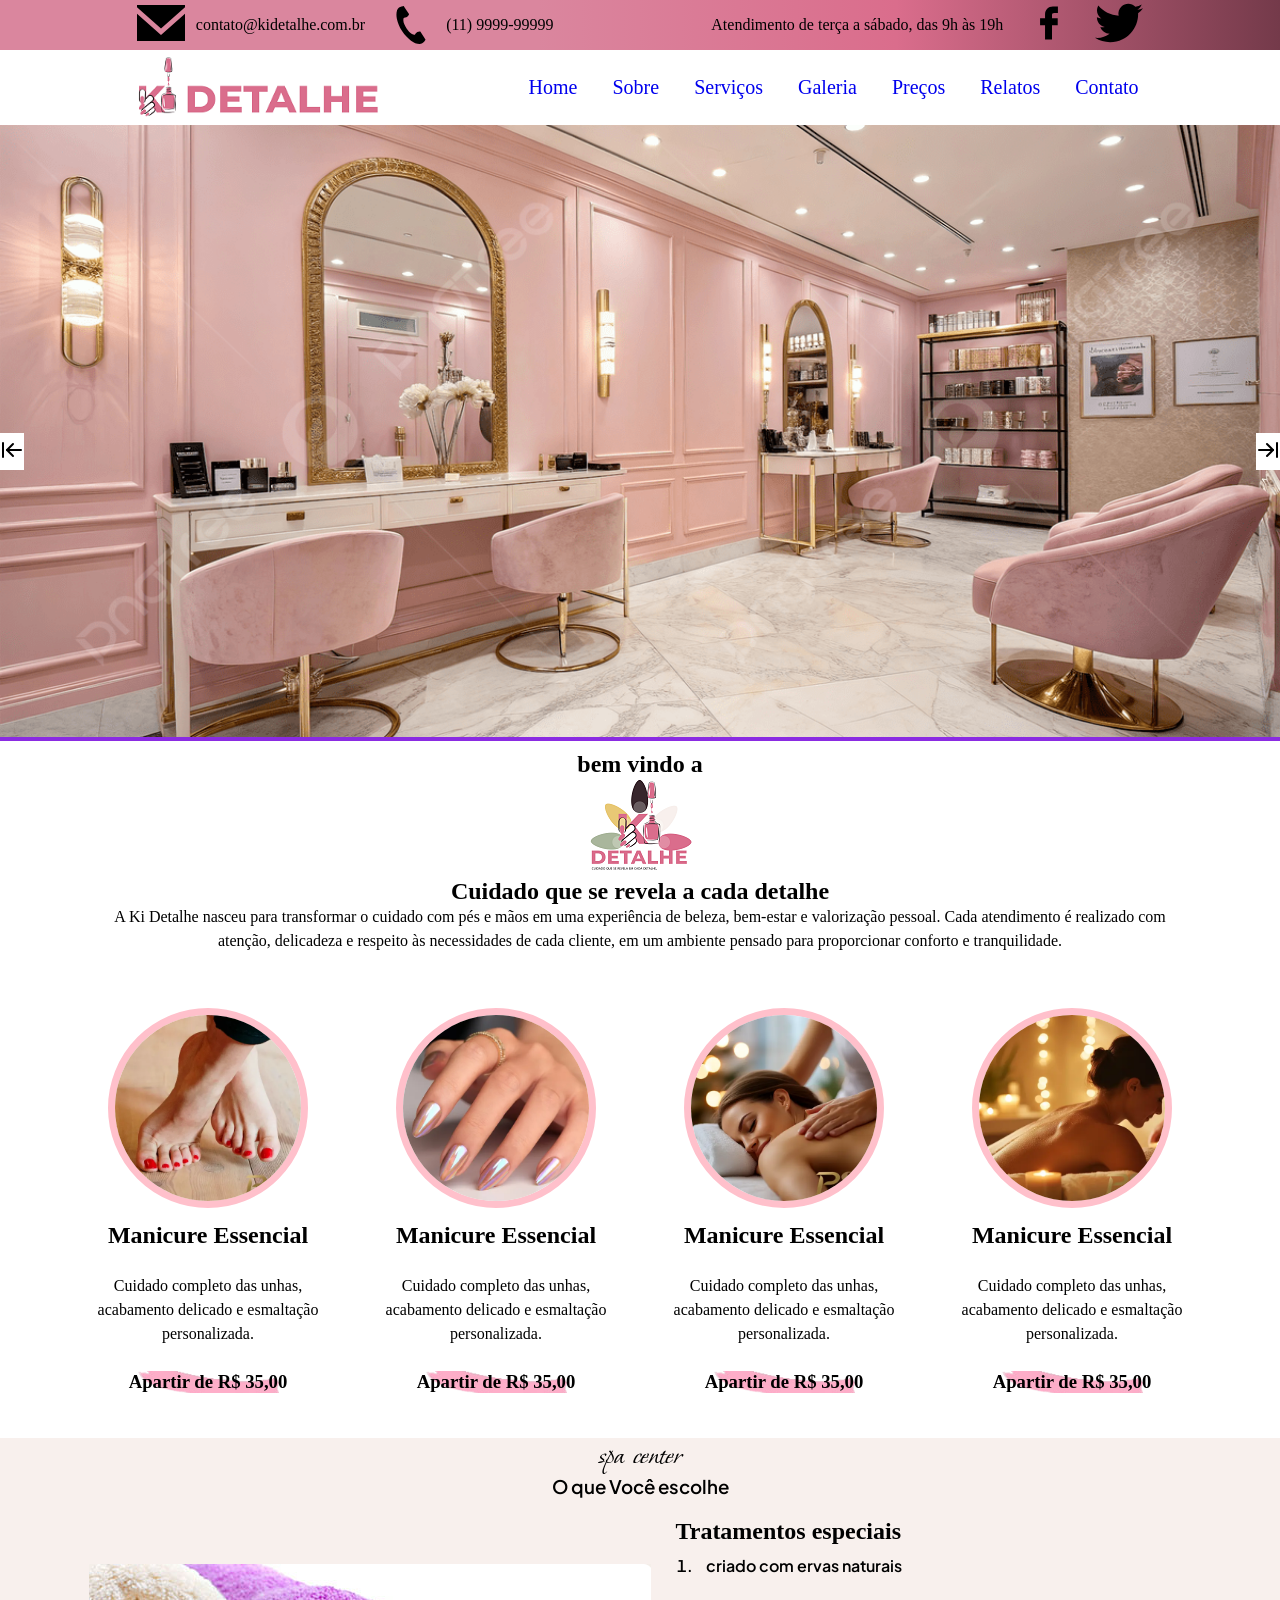
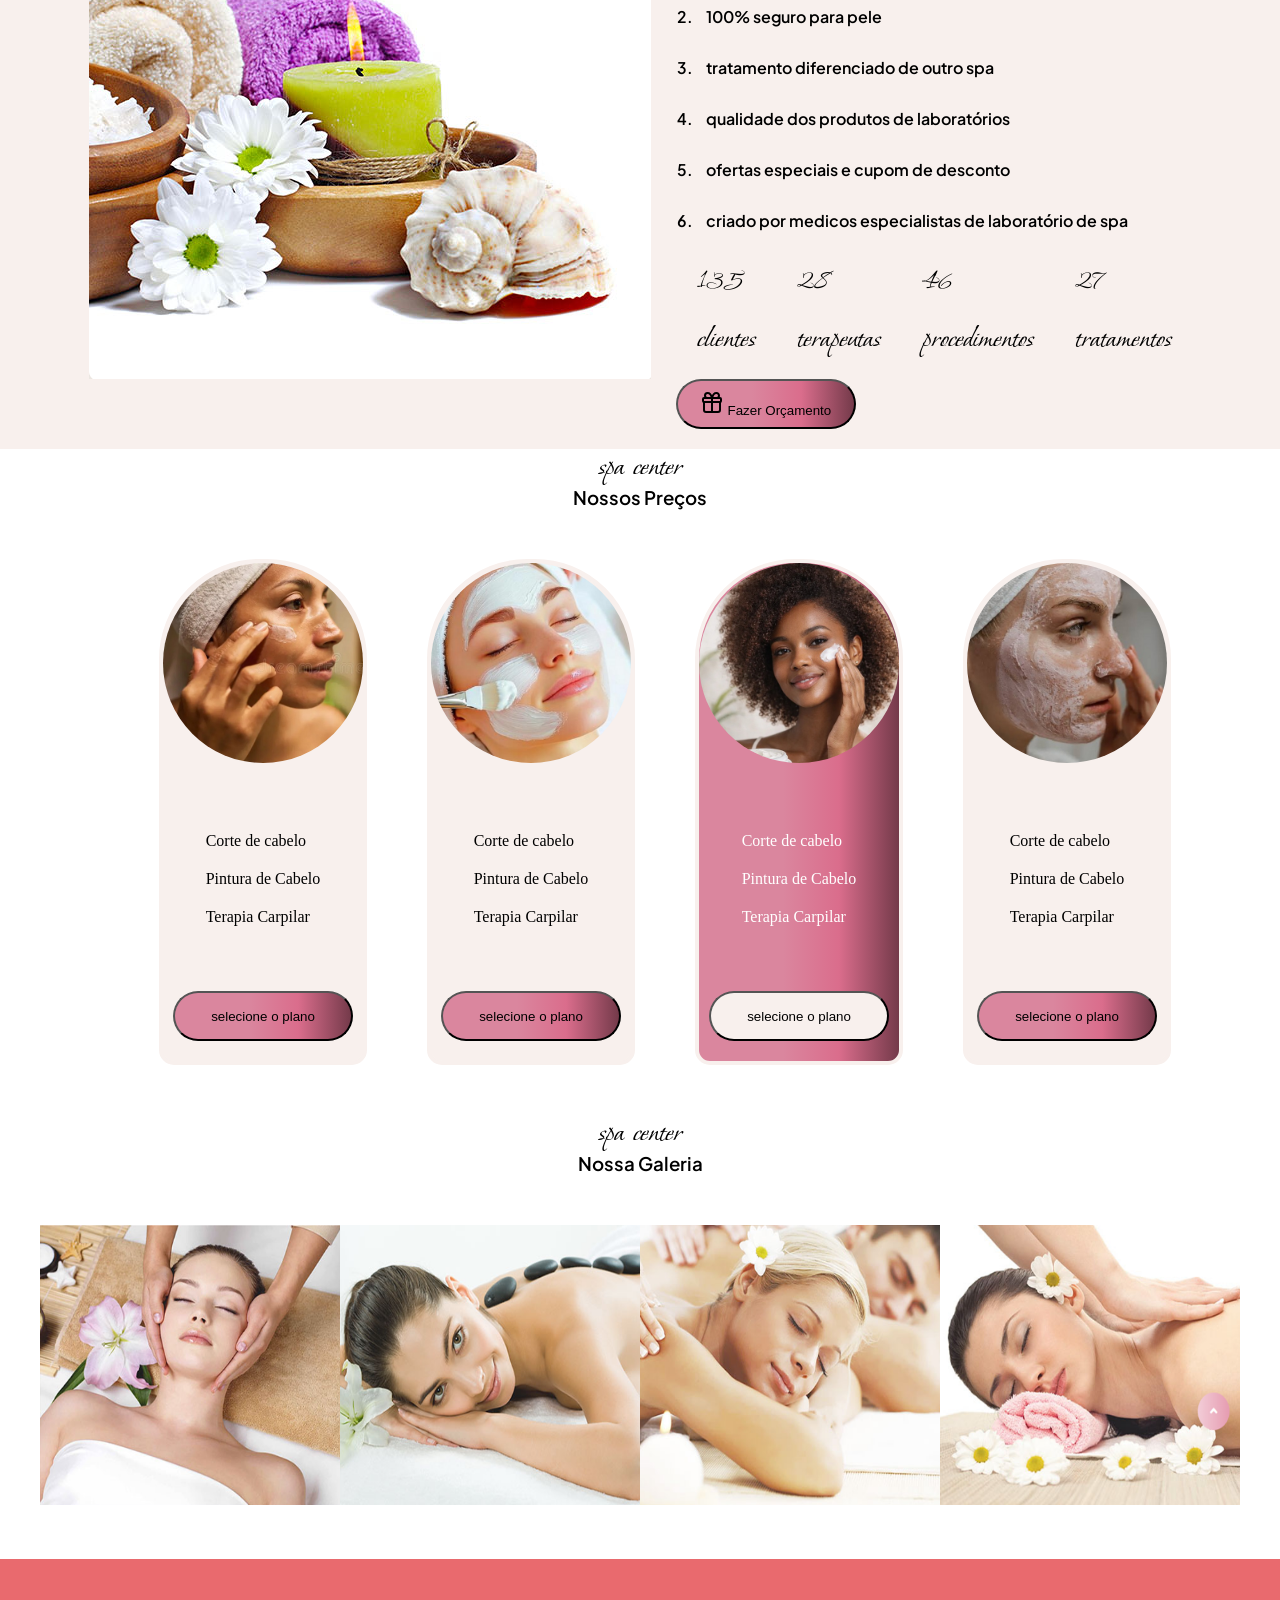
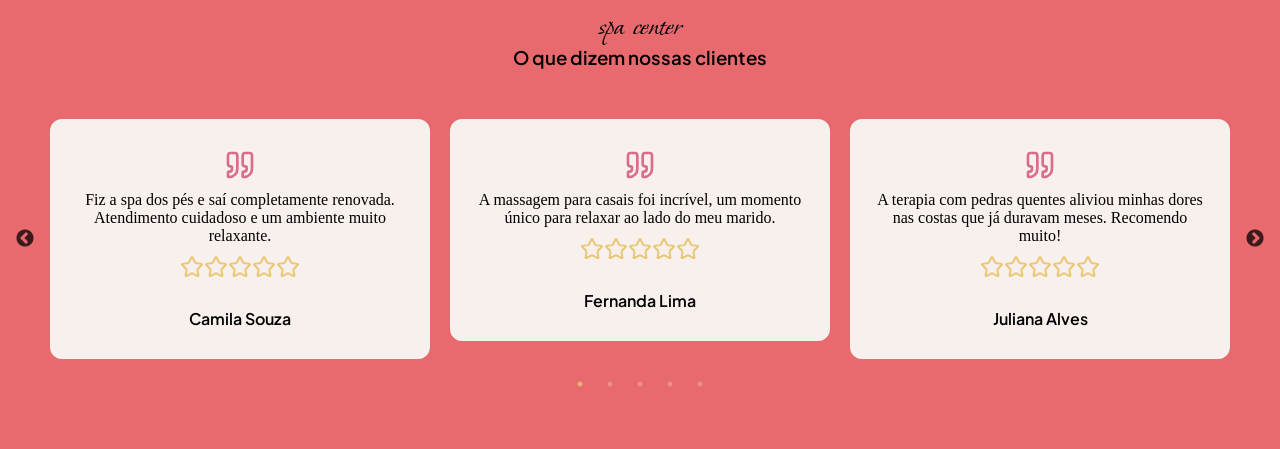
==== commit a7dfae87: "correção do slick" ====
--- a/index.html
+++ b/index.html
@@ -53,19 +53,9 @@
 
 
 
-  <script src="./src/js/main.js" type="module"></script>
-<script type="text/javascript" src="src/js/jquery-1.11.0.min.js"></script>
+  <script type="text/javascript" src="src/js/jquery-1.11.0.min.js"></script>
   <script type="text/javascript" src="src/js/jquery-migrate-1.2.1.min.js"></script>
   <script type="text/javascript" src="slick/slick.min.js"></script>
-
-  <script type="text/javascript">
-    $(document).ready(function(){
-      $('.slick-slider').slick({
-        infinite: true,
-        slidesToShow: 3,
-        slidesToScroll: 1
-      });
-    });
-  </script>
+  <script src="./src/js/main.js" type="module"></script>
 </body>
 </html>
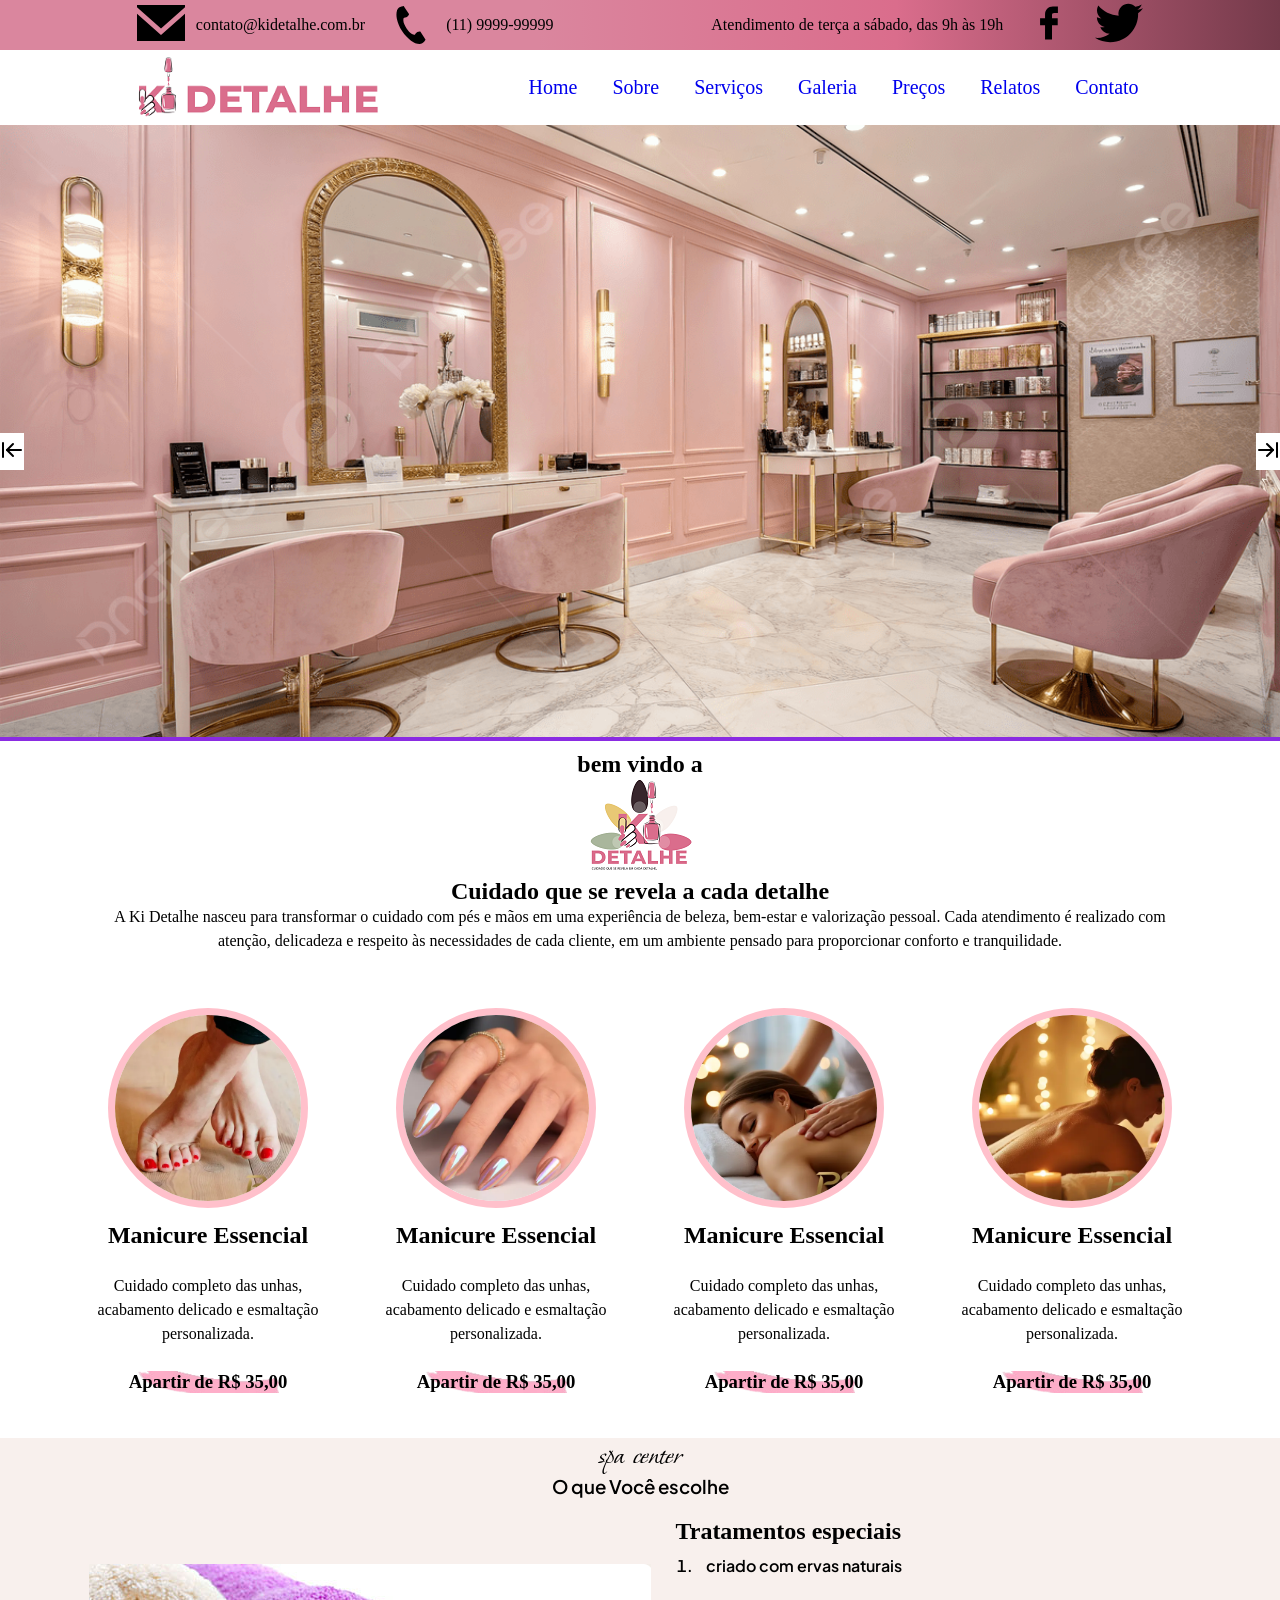
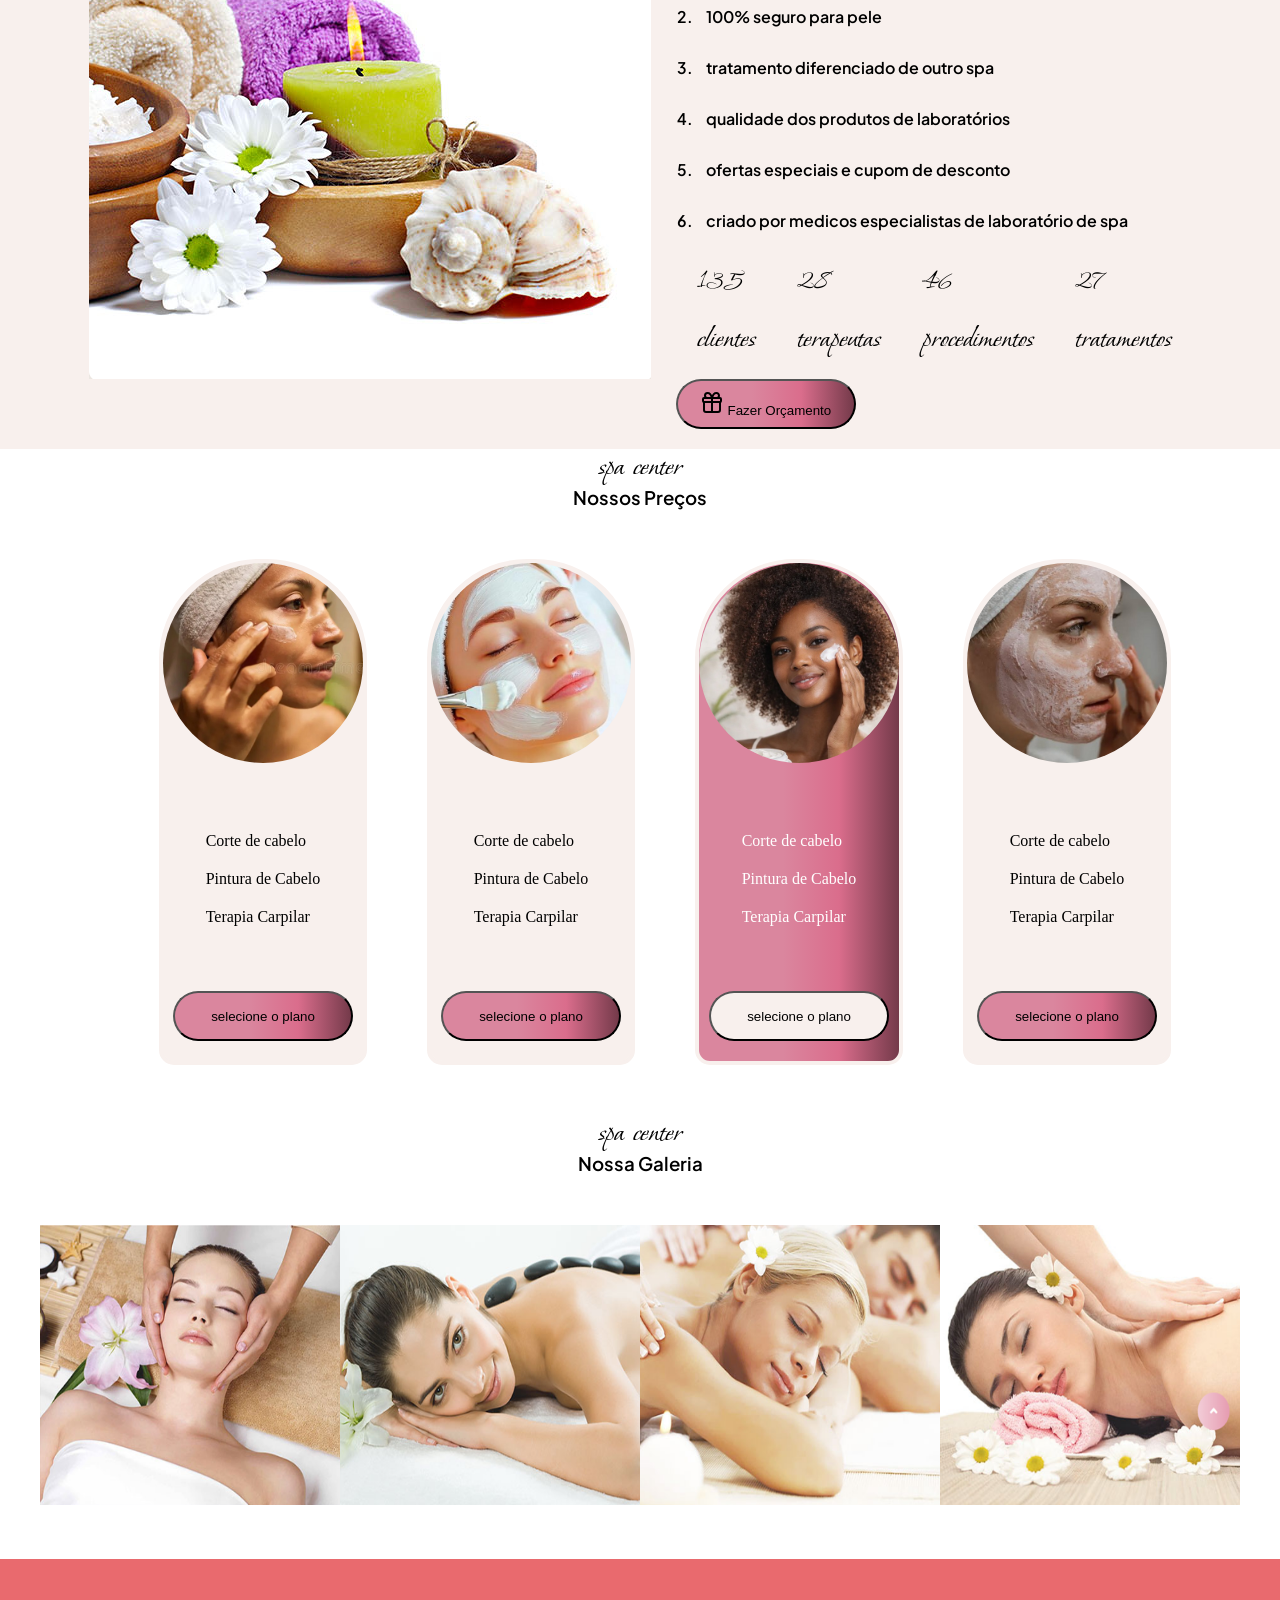
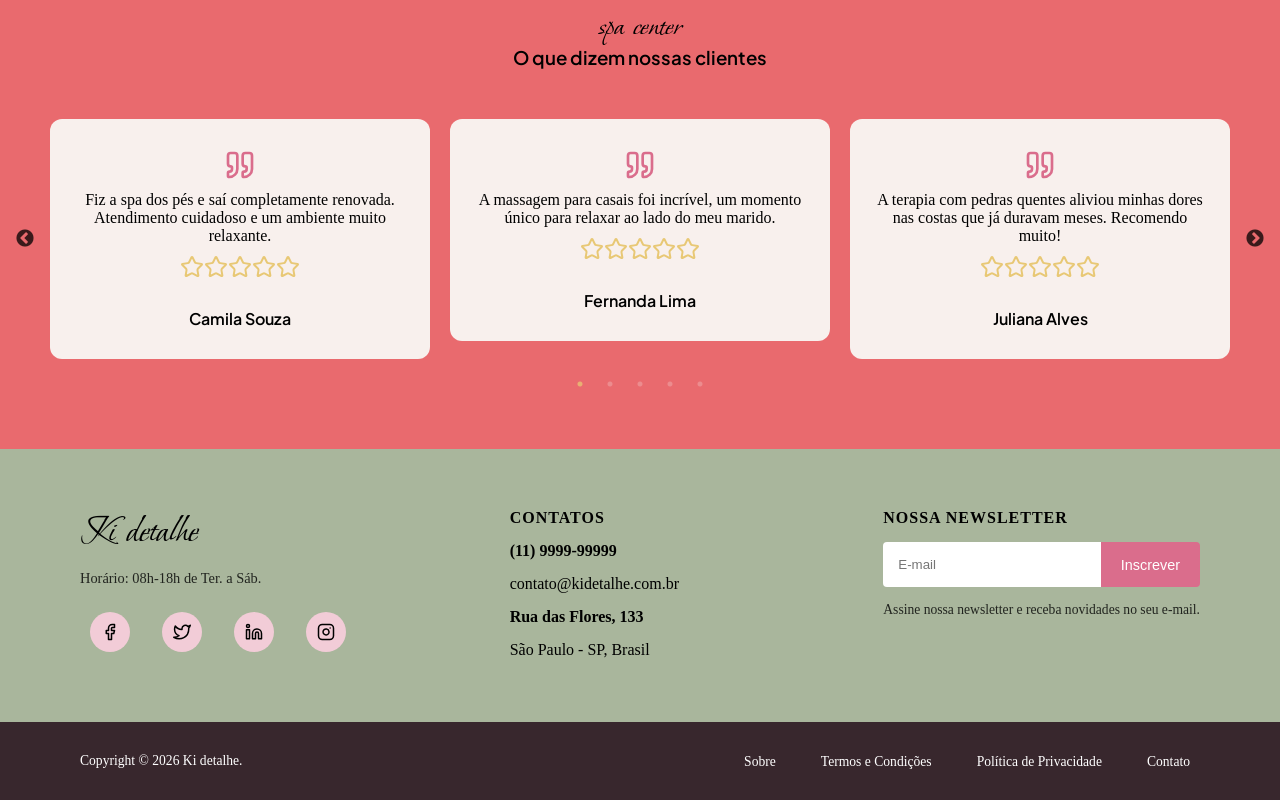
==== commit 5445a353: "criação do footer e separação do js email" ====
--- a/index.html
+++ b/index.html
@@ -20,6 +20,7 @@
     <link href="https://fonts.googleapis.com/css2?family=Bonheur+Royale&family=Plus+Jakarta+Sans:ital,wght@0,200..800;1,200..800&display=swap" rel="stylesheet">
     <link rel="stylesheet" href="src/css/style.css">
     <script src="./src/js/lucide.min.js"></script>
+    <script src="./src/js/sweetalert2.js"></script>
     <!-- <script src="./src/js/scriptAula1JS.js"></script> -->
 </head>
 <body>
@@ -45,6 +46,9 @@
         <section id="relatos">
 
         </section>
+         <section id="footer">
+
+        </section>
     </main>
     <button class="btn-topo">Ao Topo</button>
     <footer>
@@ -56,6 +60,7 @@
   <script type="text/javascript" src="src/js/jquery-1.11.0.min.js"></script>
   <script type="text/javascript" src="src/js/jquery-migrate-1.2.1.min.js"></script>
   <script type="text/javascript" src="slick/slick.min.js"></script>
+  <script src="./src/js/secoes/modal_mensagem.js"></script>
   <script src="./src/js/main.js" type="module"></script>
 </body>
 </html>
--- a/src/css/style.css
+++ b/src/css/style.css
@@ -8,6 +8,7 @@
 @import url('./galeria.css');
 @import url('./precos.css');
 @import url('./relatos.css');
+@import url('./footer.css');
 @import url('./modal.css');
 @import url('./contato.css');
 @import url('../../slick/slick-theme.css');
